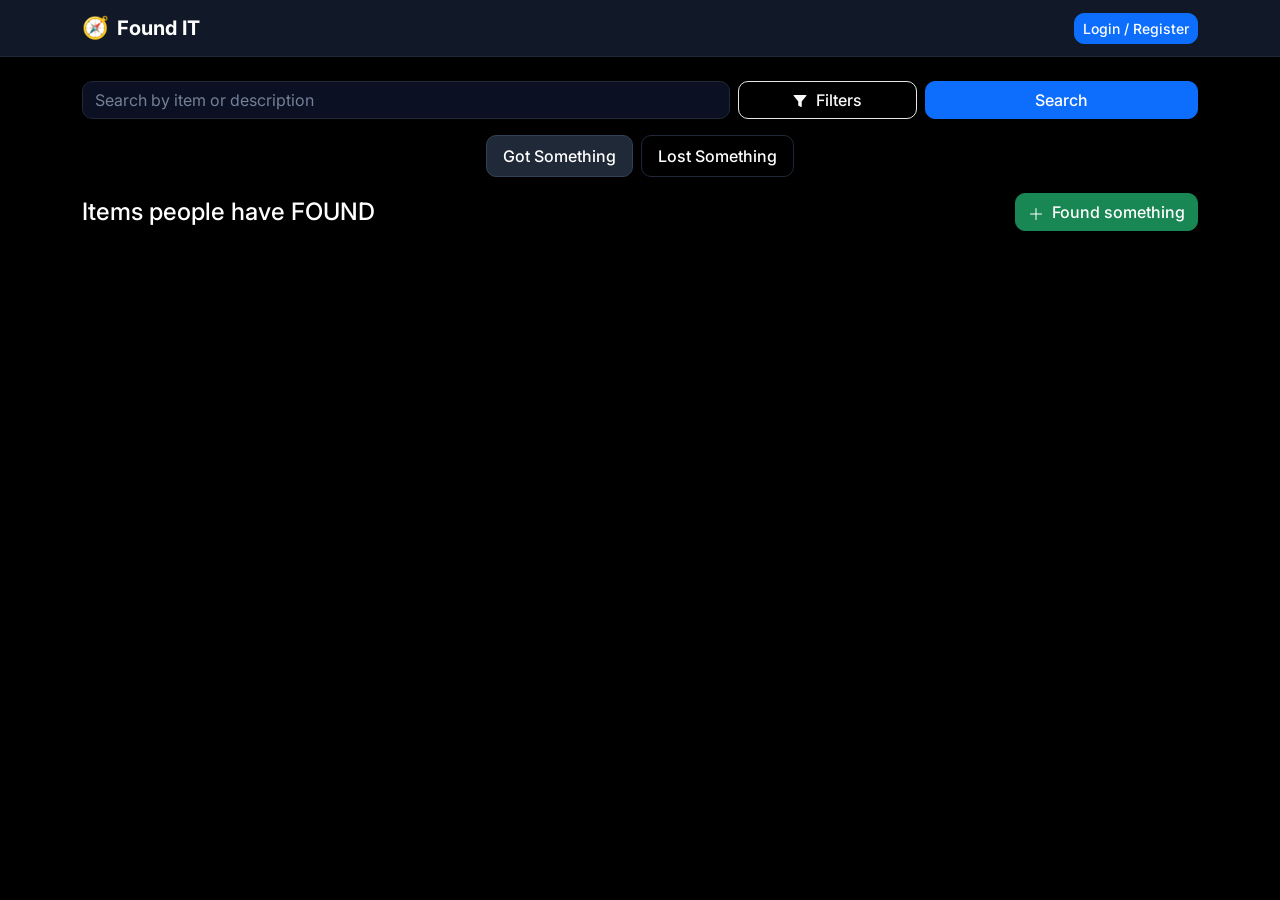
==== frontend/index.html @ 2dc89339 "Refactored FOUND IT into deployable frontend/backend architecture" ====
<!doctype html>
<html lang="en">
<head>
  <meta charset="utf-8">
  <meta name="viewport" content="width=device-width, initial-scale=1">
  <meta name="description" content="Found IT — Campus Lost &amp; Found. Post items you've found or lost on campus to help reunite belongings with their owners.">
  <title>Found IT — Lost &amp; Found</title>

  <!-- Google Fonts -->
  <link rel="preconnect" href="https://fonts.googleapis.com">
  <link rel="preconnect" href="https://fonts.gstatic.com" crossorigin>
  <link href="https://fonts.googleapis.com/css2?family=Inter:wght@400;500;600;700&display=swap" rel="stylesheet">

  <!-- Bootstrap -->
  <link href="https://cdn.jsdelivr.net/npm/bootstrap@5.3.2/dist/css/bootstrap.min.css" rel="stylesheet">

  <!-- Custom CSS -->
  <link rel="stylesheet" href="css/style.css">
</head>
<body>

<!-- ── Navbar ─────────────────────────────────────────────────────── -->
<nav class="navbar navbar-expand-lg navbar-dark mb-4">
  <div class="container">
    <a class="navbar-brand fw-bold d-flex align-items-center gap-2" href="/">
      <span class="brand-icon">🧭</span> Found IT
    </a>
    <div class="ms-auto d-flex align-items-center gap-2" id="navAuth">
      <!-- JS fills: user info + logout, or login button -->
      <button class="btn btn-primary btn-sm" id="openLogin">Login / Register</button>
    </div>
  </div>
</nav>

<!-- ── Toast container (replaces flash messages) ─────────────────── -->
<div class="container" id="toastContainer"></div>

<div class="container pb-4">

  <!-- ── Search bar ── -->
  <div class="row g-2 mb-3" id="searchForm">
    <div class="col-md-7">
      <input class="form-control" id="searchInput" placeholder="Search by item or description">
    </div>
    <input type="hidden" id="hiddenCat">
    <input type="hidden" id="hiddenPlace">
    <div class="col-md-2 d-grid">
      <button type="button" class="btn btn-outline-light" id="filtersBtn">
        <svg xmlns="http://www.w3.org/2000/svg" width="16" height="16" fill="currentColor" class="bi bi-funnel me-1" viewBox="0 0 16 16">
          <path d="M1.5 1.5A.5.5 0 0 1 2 1h12a.5.5 0 0 1 .389.812l-4.64 5.76v4.928a.5.5 0 0 1-.724.447l-2.5-1.25A.5.5 0 0 1 6.25 11.5V7.572L1.611 1.812A.5.5 0 0 1 1.5 1.5z"/>
        </svg>
        Filters
      </button>
    </div>
    <div class="col-md-3 d-grid">
      <button class="btn btn-primary" id="searchBtn">Search</button>
    </div>
  </div>

  <!-- ── Filters modal ── -->
  <div class="modal fade" id="filtersModal" tabindex="-1">
    <div class="modal-dialog">
      <div class="modal-content">
        <div class="modal-header">
          <h5 class="modal-title">Filters</h5>
          <button type="button" class="btn-close" data-bs-dismiss="modal"></button>
        </div>
        <div class="modal-body">
          <div class="mb-3">
            <label class="form-label">Category</label>
            <select class="form-select" id="filterCategory">
              <option value="">All categories</option>
              <!-- JS populates from /api/meta -->
            </select>
          </div>
          <hr class="text-secondary">
          <div class="mb-2">
            <label class="form-label">Place</label>
            <select class="form-select" id="filterPlace">
              <option value="">Any place</option>
              <!-- JS populates from /api/meta -->
            </select>
          </div>
        </div>
        <div class="modal-footer">
          <button type="button" class="btn btn-outline-secondary" id="filtersClear">Clear</button>
          <button type="button" class="btn btn-primary" id="filtersApply">Apply</button>
        </div>
      </div>
    </div>
  </div>

  <!-- ── Tab pills ── -->
  <ul class="nav nav-pills mb-3 justify-content-center" id="pills-tab" role="tablist">
    <li class="nav-item" role="presentation">
      <button class="nav-link active" id="got-tab" data-bs-toggle="pill" data-bs-target="#got" type="button" role="tab">
        Got Something
        <span class="badge bg-light text-dark ms-1 d-none" id="foundBadge"></span>
      </button>
    </li>
    <li class="nav-item" role="presentation">
      <button class="nav-link" id="lost-tab" data-bs-toggle="pill" data-bs-target="#lost" type="button" role="tab">
        Lost Something
        <span class="badge bg-light text-dark ms-1 d-none" id="lostBadge"></span>
      </button>
    </li>
  </ul>

  <!-- ── Tab content ── -->
  <div class="tab-content" id="pills-tabContent">

    <!-- Found tab -->
    <div class="tab-pane fade show active" id="got" role="tabpanel">
      <div class="d-flex justify-content-between align-items-center mb-3">
        <h4 class="mb-0">Items people have FOUND</h4>
        <button class="btn btn-success" onclick="openPostModal('found')">
          <svg xmlns="http://www.w3.org/2000/svg" width="16" height="16" fill="currentColor" class="bi bi-plus-lg me-1" viewBox="0 0 16 16">
            <path d="M8 2a.5.5 0 0 1 .5.5v5h5a.5.5 0 0 1 0 1h-5v5a.5.5 0 0 1-1 0v-5h-5a.5.5 0 0 1 0-1h5v-5A.5.5 0 0 1 8 2"/>
          </svg>
          Found something
        </button>
      </div>
      <div id="foundCards"><!-- JS renders cards here --></div>
    </div>

    <!-- Lost tab -->
    <div class="tab-pane fade" id="lost" role="tabpanel">
      <div class="d-flex justify-content-between align-items-center mb-3">
        <h4 class="mb-0">Items people have LOST</h4>
        <button class="btn btn-danger" onclick="openPostModal('lost')">
          <svg xmlns="http://www.w3.org/2000/svg" width="16" height="16" fill="currentColor" class="bi bi-plus-lg me-1" viewBox="0 0 16 16">
            <path d="M8 2a.5.5 0 0 1 .5.5v5h5a.5.5 0 0 1 0 1h-5v5a.5.5 0 0 1-1 0v-5h-5a.5.5 0 0 1 0-1h5v-5A.5.5 0 0 1 8 2"/>
          </svg>
          I Lost It
        </button>
      </div>
      <div id="lostCards"><!-- JS renders cards here --></div>
    </div>
  </div>

</div>

<!-- ── Post creation modal ── -->
<div class="modal fade" id="postModal" tabindex="-1">
  <div class="modal-dialog modal-lg">
    <div class="modal-content">
      <div class="modal-header">
        <h5 class="modal-title" id="postModalTitle"></h5>
        <button type="button" class="btn-close" data-bs-dismiss="modal"></button>
      </div>
      <form id="postForm">
        <div class="modal-body">
          <input type="hidden" name="kind" id="postKind">

          <div class="row g-2">
            <div class="col-md-6">
              <label class="form-label">Item name</label>
              <input class="form-control" name="item_name" id="postItemName" required>
            </div>
            <div class="col-md-6">
              <label class="form-label">Hostel Block</label>
              <input class="form-control" name="hostel" id="postHostel" required>
            </div>
          </div>

          <div class="row g-2 mt-1">
            <div class="col-md-6">
              <label class="form-label">Category</label>
              <select class="form-select" name="category" id="postCategory" required>
                <!-- JS populates from /api/meta -->
              </select>
            </div>
            <div class="col-md-6">
              <label class="form-label">Place</label>
              <select class="form-select" name="place" id="postPlace" required>
                <!-- JS populates from /api/meta -->
              </select>
            </div>
          </div>

          <div class="mt-2">
            <label class="form-label">Description</label>
            <textarea class="form-control" name="description" id="postDescription" rows="2"></textarea>
          </div>

          <div class="row g-2 mt-1">
            <div class="col-md-4">
              <label class="form-label">Your Name</label>
              <input class="form-control" name="name" id="postName" required>
            </div>
            <div class="col-md-4">
              <label class="form-label">Enrollment No.</label>
              <input class="form-control" name="enrollment" id="postEnrollment" required>
            </div>
            <div class="col-md-4">
              <label class="form-label">Phone</label>
              <input class="form-control" name="phone" id="postPhone" required>
            </div>
          </div>

          <div class="mt-3">
            <label class="form-label">Upload up to 3 images</label>
            <input type="file" class="form-control" name="images" id="imageInput" multiple accept="image/*">
            <div id="imagePreview" class="row g-2 mt-2"></div>
          </div>

        </div>
        <div class="modal-footer">
          <button type="submit" class="btn btn-primary" id="postSubmitBtn">
            <span class="btn-text">Post</span>
            <span class="spinner-border spinner-border-sm d-none" role="status" id="postSpinner"></span>
          </button>
        </div>
      </form>
    </div>
  </div>
</div>

<!-- ── Lightbox modal ── -->
<div class="modal fade" id="lightboxModal" tabindex="-1">
  <div class="modal-dialog modal-dialog-centered modal-lg">
    <div class="modal-content bg-transparent border-0 shadow-none">
      <div class="modal-body p-0 text-center">
        <img id="lightboxImg" class="img-fluid rounded-3" src="" alt="Full-size image"
             style="max-height:85vh; cursor:zoom-out;"
             onclick="bootstrap.Modal.getInstance(document.getElementById('lightboxModal')).hide()">
      </div>
    </div>
  </div>
</div>

<!-- ── Auth modal ── -->
<div class="modal fade" id="authModal" tabindex="-1">
  <div class="modal-dialog">
    <div class="modal-content">
      <div class="modal-header">
        <h5 class="modal-title">Welcome to Found IT</h5>
        <button type="button" class="btn-close" data-bs-dismiss="modal"></button>
      </div>
      <div class="modal-body">
        <ul class="nav nav-tabs" id="authTabs" role="tablist">
          <li class="nav-item" role="presentation">
            <button class="nav-link active" data-bs-toggle="tab" data-bs-target="#loginTab" type="button">Login</button>
          </li>
          <li class="nav-item" role="presentation">
            <button class="nav-link" data-bs-toggle="tab" data-bs-target="#registerTab" type="button">Register</button>
          </li>
        </ul>

        <div class="tab-content pt-3">
          <div class="tab-pane fade show active" id="loginTab">
            <form id="loginForm">
              <div class="mb-2">
                <label class="form-label">Email</label>
                <input class="form-control" name="email" type="email" required>
              </div>
              <div class="mb-2">
                <label class="form-label">Password</label>
                <input type="password" class="form-control" name="password" required>
              </div>
              <button class="btn btn-primary w-100">Login</button>
            </form>
          </div>

          <div class="tab-pane fade" id="registerTab">
            <form id="registerForm">
              <div class="row g-2">
                <div class="col-12 col-sm-6">
                  <label class="form-label">Full Name</label>
                  <input class="form-control" name="name" required>
                </div>
                <div class="col-12 col-sm-6">
                  <label class="form-label">Email</label>
                  <input class="form-control" name="email" type="email" required>
                </div>
              </div>
              <div class="row g-2 mt-1">
                <div class="col-12 col-sm-6">
                  <label class="form-label">Enrollment No.</label>
                  <input class="form-control" name="enrollment" required>
                </div>
                <div class="col-12 col-sm-6">
                  <label class="form-label">Phone</label>
                  <input class="form-control" name="phone" type="tel" required>
                </div>
              </div>
              <div class="row g-2 mt-1">
                <div class="col-12 col-sm-6">
                  <label class="form-label">Hostel Block</label>
                  <input class="form-control" name="hostel" required>
                </div>
                <div class="col-12 col-sm-6">
                  <label class="form-label">Password</label>
                  <input type="password" class="form-control" name="password" required>
                </div>
              </div>
              <button class="btn btn-success w-100 mt-3">Create Account</button>
            </form>
          </div>
        </div>

        <div class="text-danger small pt-2 d-none" id="authError"></div>
      </div>
    </div>
  </div>
</div>

<!-- Bootstrap JS -->
<script src="https://cdn.jsdelivr.net/npm/bootstrap@5.3.2/dist/js/bootstrap.bundle.min.js"></script>

<!-- Application JS -->
<script src="js/app.js"></script>

</body>
</html>
---- frontend/css/style.css ----
/* ── Design tokens ─────────────────────────────────────────────── */

:root {
  --bg:      #000000;
  --panel:   #111827;
  --border:  #1f2937;
  --text:    #ffffff;
  --muted:   #94a3b8;
  --found:   #059669;
  --lost:    #dc2626;
  --accent:  #6366f1;
  --glow:    rgba(99, 102, 241, .15);
}

/* ── Base ─────────────────────────────────────────────────────── */

* { box-sizing: border-box; }

html, body {
  height: 100%;
  background: var(--bg);
  color: var(--text);
  font-family: 'Inter', system-ui, -apple-system, sans-serif;
}

/* ── Navbar ───────────────────────────────────────────────────── */

.navbar {
  background: var(--panel);
  border-bottom: 1px solid var(--border);
  backdrop-filter: blur(8px);
}

.brand-icon {
  font-size: 1.35rem;
  line-height: 1;
}

/* ── Cards ────────────────────────────────────────────────────── */

.card {
  background: var(--panel);
  border: 1px solid var(--border);
  border-radius: 14px;
  transition: transform .2s ease, box-shadow .2s ease, border-color .2s ease;
}

.card:hover {
  transform: translateY(-2px);
  box-shadow: 0 8px 24px rgba(0, 0, 0, .35);
  border-color: #334155;
}

.card-title {
  font-weight: 600;
  letter-spacing: -.01em;
}

/* Owner's own card — subtle accent border */
.card.card-own {
  border-left: 3px solid var(--accent);
}

/* Pending-delete card — muted warning tint */
.card.card-pending {
  border-color: #92400e;
  background: linear-gradient(135deg, var(--panel), rgba(146, 64, 14, .08));
}

/* ── Badges ───────────────────────────────────────────────────── */

.badge-found {
  background: var(--found);
  font-weight: 500;
}

.badge-lost {
  background: var(--lost);
  font-weight: 500;
}

.badge {
  font-size: .72rem;
  letter-spacing: .03em;
  padding: .35em .65em;
}

/* ── Image grid ───────────────────────────────────────────────── */

.image-grid img {
  width: 100%;
  height: 160px;
  object-fit: cover;
  border-radius: 10px;
  cursor: pointer;
  transition: transform .2s ease, filter .2s ease;
}

.image-grid img:hover {
  transform: scale(1.03);
  filter: brightness(1.1);
}

/* ── Text helpers ─────────────────────────────────────────────── */

.muted { color: var(--muted); }

/* ── Buttons ──────────────────────────────────────────────────── */

.btn {
  border-radius: 10px;
  font-weight: 500;
  transition: all .2s ease;
}

.btn-outline-light { border-color: #e5e7eb; }

.btn:active {
  transform: scale(.97);
}

/* ── Modals ───────────────────────────────────────────────────── */

.modal-content {
  background: var(--panel);
  color: var(--text);
  border: 1px solid var(--border);
  border-radius: 16px;
}

/* ── Forms ────────────────────────────────────────────────────── */

.form-control, .form-select {
  background: #0b1022;
  color: var(--text);
  border: 1px solid var(--border);
  border-radius: 10px;
  transition: border-color .2s ease, box-shadow .2s ease;
}

.form-control:focus, .form-select:focus {
  background: #0b1022;
  color: var(--text);
  border-color: var(--accent);
  box-shadow: 0 0 0 3px var(--glow);
}

.form-control::placeholder { color: #72809a; }

.form-label {
  font-weight: 500;
  font-size: .875rem;
  margin-bottom: .3rem;
}

/* ── Nav pills ────────────────────────────────────────────────── */

.nav-pills { gap: .5rem; }

.nav-pills .nav-link {
  color: var(--text);
  background: transparent;
  border: 1px solid var(--border);
  border-radius: 10px;
  font-weight: 500;
  transition: all .2s ease;
}

.nav-pills .nav-link:hover {
  background: rgba(255, 255, 255, .05);
}

.nav-pills .nav-link.active {
  background: #1f2937;
  border-color: #334155;
}

/* ── Empty states ─────────────────────────────────────────────── */

.empty-state {
  text-align: center;
  padding: 3.5rem 1rem;
  color: var(--muted);
}

.empty-state .empty-icon {
  font-size: 3rem;
  margin-bottom: .75rem;
  filter: grayscale(.3);
}

.empty-state h5 {
  color: #cbd5e1;
  font-weight: 600;
  margin-bottom: .5rem;
}

.empty-state p {
  max-width: 360px;
  margin: 0 auto .75rem;
  font-size: .9rem;
  line-height: 1.5;
}

/* ── Image preview (upload) ───────────────────────────────────── */

.preview-thumb {
  position: relative;
  display: inline-block;
}

.preview-thumb img {
  height: 80px;
  width: 100%;
  object-fit: cover;
  border-radius: 8px;
  border: 1px solid var(--border);
}

.preview-thumb .remove-preview {
  position: absolute;
  top: 4px;
  right: 4px;
  width: 20px;
  height: 20px;
  border-radius: 50%;
  background: rgba(0,0,0,.7);
  color: #fff;
  border: none;
  font-size: 12px;
  line-height: 1;
  cursor: pointer;
  display: flex;
  align-items: center;
  justify-content: center;
  transition: background .15s;
}

.preview-thumb .remove-preview:hover {
  background: var(--lost);
}

/* ── Alerts ───────────────────────────────────────────────────── */

.alert {
  border-radius: 10px;
  font-size: .9rem;
  animation: slideDown .3s ease;
}

@keyframes slideDown {
  from { opacity: 0; transform: translateY(-8px); }
  to   { opacity: 1; transform: translateY(0); }
}

/* ── Lightbox ─────────────────────────────────────────────────── */

#lightboxModal .modal-content {
  background: transparent;
  border: none;
}

/* ── Scrollbar ────────────────────────────────────────────────── */

::-webkit-scrollbar { width: 8px; }
::-webkit-scrollbar-track { background: var(--bg); }
::-webkit-scrollbar-thumb { background: #334155; border-radius: 4px; }
::-webkit-scrollbar-thumb:hover { background: #475569; }

/* ── Link accent ──────────────────────────────────────────────── */

a.link-light { text-decoration: none; }
a.link-light:hover { color: var(--accent) !important; text-decoration: underline; }

/* ── Misc ─────────────────────────────────────────────────────── */

.pointer { cursor: pointer; }

/* ── Responsive ───────────────────────────────────────────────── */

@media (max-width: 575.98px) {
  .image-grid img { height: 100px; }

  .card-body { padding: .85rem; }

  .modal-dialog { margin: .5rem; }

  .nav-pills .nav-link { font-size: .85rem; padding: .4rem .8rem; }
}
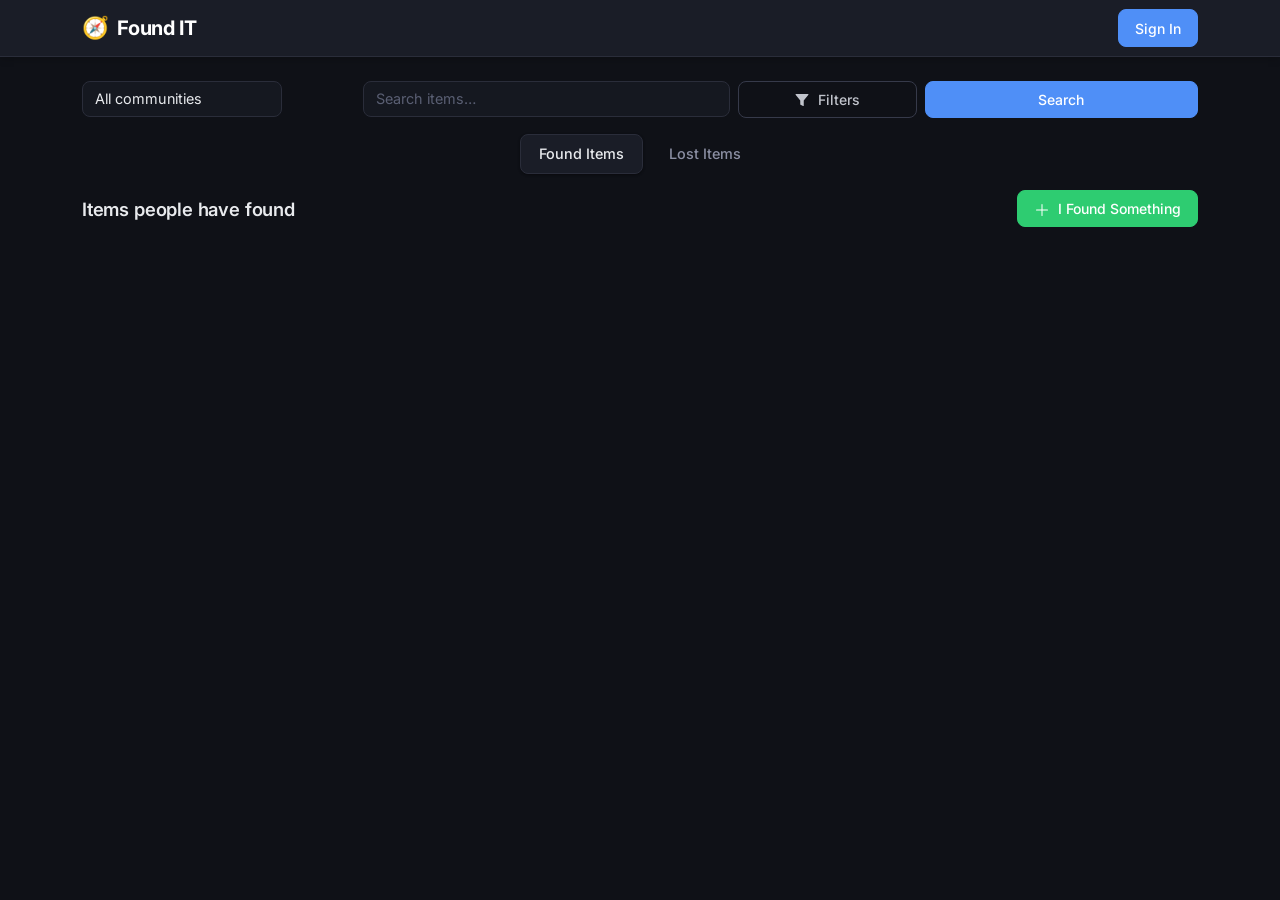
==== commit 4a32931b: "Transformed FOUND IT into a scalable community-based platform" ====
--- a/frontend/index.html
+++ b/frontend/index.html
@@ -3,8 +3,8 @@
 <head>
   <meta charset="utf-8">
   <meta name="viewport" content="width=device-width, initial-scale=1">
-  <meta name="description" content="Found IT — Campus Lost &amp; Found. Post items you've found or lost on campus to help reunite belongings with their owners.">
-  <title>Found IT — Lost &amp; Found</title>
+  <meta name="description" content="Found IT — Community Lost &amp; Found. Post items you've found or lost in your community to help reunite belongings with their owners.">
+  <title>Found IT — Community Lost &amp; Found</title>
 
   <!-- Google Fonts -->
   <link rel="preconnect" href="https://fonts.googleapis.com">
@@ -26,21 +26,27 @@
       <span class="brand-icon">🧭</span> Found IT
     </a>
     <div class="ms-auto d-flex align-items-center gap-2" id="navAuth">
-      <!-- JS fills: user info + logout, or login button -->
-      <button class="btn btn-primary btn-sm" id="openLogin">Login / Register</button>
+      <!-- JS fills: user info + logout, or sign-in button -->
+      <button class="btn btn-primary btn-sm" id="openLogin">Sign In</button>
     </div>
   </div>
 </nav>
 
-<!-- ── Toast container (replaces flash messages) ─────────────────── -->
+<!-- ── Toast container ───────────────────────────────────────────── -->
 <div class="container" id="toastContainer"></div>
 
 <div class="container pb-4">
 
-  <!-- ── Search bar ── -->
+  <!-- ── Search bar + community filter ── -->
   <div class="row g-2 mb-3" id="searchForm">
-    <div class="col-md-7">
-      <input class="form-control" id="searchInput" placeholder="Search by item or description">
+    <div class="col-md-3">
+      <select class="form-select community-select" id="communitySelect">
+        <option value="">All communities</option>
+        <!-- JS populates from /api/meta -->
+      </select>
+    </div>
+    <div class="col-md-4">
+      <input class="form-control" id="searchInput" placeholder="Search items…">
     </div>
     <input type="hidden" id="hiddenCat">
     <input type="hidden" id="hiddenPlace">
@@ -70,15 +76,13 @@
             <label class="form-label">Category</label>
             <select class="form-select" id="filterCategory">
               <option value="">All categories</option>
-              <!-- JS populates from /api/meta -->
             </select>
           </div>
-          <hr class="text-secondary">
+          <hr>
           <div class="mb-2">
-            <label class="form-label">Place</label>
+            <label class="form-label">Location</label>
             <select class="form-select" id="filterPlace">
-              <option value="">Any place</option>
-              <!-- JS populates from /api/meta -->
+              <option value="">Any location</option>
             </select>
           </div>
         </div>
@@ -94,13 +98,13 @@
   <ul class="nav nav-pills mb-3 justify-content-center" id="pills-tab" role="tablist">
     <li class="nav-item" role="presentation">
       <button class="nav-link active" id="got-tab" data-bs-toggle="pill" data-bs-target="#got" type="button" role="tab">
-        Got Something
+        Found Items
         <span class="badge bg-light text-dark ms-1 d-none" id="foundBadge"></span>
       </button>
     </li>
     <li class="nav-item" role="presentation">
       <button class="nav-link" id="lost-tab" data-bs-toggle="pill" data-bs-target="#lost" type="button" role="tab">
-        Lost Something
+        Lost Items
         <span class="badge bg-light text-dark ms-1 d-none" id="lostBadge"></span>
       </button>
     </li>
@@ -112,29 +116,29 @@
     <!-- Found tab -->
     <div class="tab-pane fade show active" id="got" role="tabpanel">
       <div class="d-flex justify-content-between align-items-center mb-3">
-        <h4 class="mb-0">Items people have FOUND</h4>
+        <h4 class="section-title mb-0">Items people have found</h4>
         <button class="btn btn-success" onclick="openPostModal('found')">
           <svg xmlns="http://www.w3.org/2000/svg" width="16" height="16" fill="currentColor" class="bi bi-plus-lg me-1" viewBox="0 0 16 16">
             <path d="M8 2a.5.5 0 0 1 .5.5v5h5a.5.5 0 0 1 0 1h-5v5a.5.5 0 0 1-1 0v-5h-5a.5.5 0 0 1 0-1h5v-5A.5.5 0 0 1 8 2"/>
           </svg>
-          Found something
+          I Found Something
         </button>
       </div>
-      <div id="foundCards"><!-- JS renders cards here --></div>
+      <div id="foundCards"></div>
     </div>
 
     <!-- Lost tab -->
     <div class="tab-pane fade" id="lost" role="tabpanel">
       <div class="d-flex justify-content-between align-items-center mb-3">
-        <h4 class="mb-0">Items people have LOST</h4>
+        <h4 class="section-title mb-0">Items people have lost</h4>
         <button class="btn btn-danger" onclick="openPostModal('lost')">
           <svg xmlns="http://www.w3.org/2000/svg" width="16" height="16" fill="currentColor" class="bi bi-plus-lg me-1" viewBox="0 0 16 16">
             <path d="M8 2a.5.5 0 0 1 .5.5v5h5a.5.5 0 0 1 0 1h-5v5a.5.5 0 0 1-1 0v-5h-5a.5.5 0 0 1 0-1h5v-5A.5.5 0 0 1 8 2"/>
           </svg>
-          I Lost It
+          I Lost Something
         </button>
       </div>
-      <div id="lostCards"><!-- JS renders cards here --></div>
+      <div id="lostCards"></div>
     </div>
   </div>
 
@@ -155,11 +159,13 @@
           <div class="row g-2">
             <div class="col-md-6">
               <label class="form-label">Item name</label>
-              <input class="form-control" name="item_name" id="postItemName" required>
-            </div>
-            <div class="col-md-6">
-              <label class="form-label">Hostel Block</label>
-              <input class="form-control" name="hostel" id="postHostel" required>
+              <input class="form-control" name="item_name" id="postItemName" placeholder="e.g. Black wallet, iPhone 15" required>
+            </div>
+            <div class="col-md-6">
+              <label class="form-label">Community</label>
+              <select class="form-select" name="community" id="postCommunity" required>
+                <!-- JS populates from /api/meta -->
+              </select>
             </div>
           </div>
 
@@ -167,39 +173,33 @@
             <div class="col-md-6">
               <label class="form-label">Category</label>
               <select class="form-select" name="category" id="postCategory" required>
-                <!-- JS populates from /api/meta -->
               </select>
             </div>
             <div class="col-md-6">
-              <label class="form-label">Place</label>
+              <label class="form-label">Location</label>
               <select class="form-select" name="place" id="postPlace" required>
-                <!-- JS populates from /api/meta -->
               </select>
             </div>
           </div>
 
           <div class="mt-2">
             <label class="form-label">Description</label>
-            <textarea class="form-control" name="description" id="postDescription" rows="2"></textarea>
+            <textarea class="form-control" name="description" id="postDescription" rows="2" placeholder="Color, brand, distinguishing marks…"></textarea>
           </div>
 
           <div class="row g-2 mt-1">
-            <div class="col-md-4">
+            <div class="col-md-6">
               <label class="form-label">Your Name</label>
               <input class="form-control" name="name" id="postName" required>
             </div>
-            <div class="col-md-4">
-              <label class="form-label">Enrollment No.</label>
-              <input class="form-control" name="enrollment" id="postEnrollment" required>
-            </div>
-            <div class="col-md-4">
-              <label class="form-label">Phone</label>
-              <input class="form-control" name="phone" id="postPhone" required>
+            <div class="col-md-6">
+              <label class="form-label">Phone (optional)</label>
+              <input class="form-control" name="phone" id="postPhone" type="tel">
             </div>
           </div>
 
           <div class="mt-3">
-            <label class="form-label">Upload up to 3 images</label>
+            <label class="form-label">Images (up to 3)</label>
             <input type="file" class="form-control" name="images" id="imageInput" multiple accept="image/*">
             <div id="imagePreview" class="row g-2 mt-2"></div>
           </div>
@@ -238,6 +238,22 @@
         <button type="button" class="btn-close" data-bs-dismiss="modal"></button>
       </div>
       <div class="modal-body">
+
+        <!-- Microsoft OAuth (future) -->
+        <button type="button" class="btn-microsoft" disabled title="Coming soon">
+          <svg viewBox="0 0 21 21" xmlns="http://www.w3.org/2000/svg">
+            <rect x="1" y="1" width="9" height="9" fill="#f25022"/>
+            <rect x="11" y="1" width="9" height="9" fill="#7fba00"/>
+            <rect x="1" y="11" width="9" height="9" fill="#00a4ef"/>
+            <rect x="11" y="11" width="9" height="9" fill="#ffb900"/>
+          </svg>
+          Continue with Microsoft
+        </button>
+        <p class="text-center mt-2 mb-0" style="font-size:.75rem; color:var(--muted);">Institutional SSO — coming soon</p>
+
+        <div class="auth-divider">dev login</div>
+
+        <!-- Dev login tabs -->
         <ul class="nav nav-tabs" id="authTabs" role="tablist">
           <li class="nav-item" role="presentation">
             <button class="nav-link active" data-bs-toggle="tab" data-bs-target="#loginTab" type="button">Login</button>
@@ -276,25 +292,15 @@
               </div>
               <div class="row g-2 mt-1">
                 <div class="col-12 col-sm-6">
-                  <label class="form-label">Enrollment No.</label>
-                  <input class="form-control" name="enrollment" required>
-                </div>
-                <div class="col-12 col-sm-6">
-                  <label class="form-label">Phone</label>
-                  <input class="form-control" name="phone" type="tel" required>
-                </div>
-              </div>
-              <div class="row g-2 mt-1">
-                <div class="col-12 col-sm-6">
-                  <label class="form-label">Hostel Block</label>
-                  <input class="form-control" name="hostel" required>
+                  <label class="form-label">Phone (optional)</label>
+                  <input class="form-control" name="phone" type="tel">
                 </div>
                 <div class="col-12 col-sm-6">
                   <label class="form-label">Password</label>
                   <input type="password" class="form-control" name="password" required>
                 </div>
               </div>
-              <button class="btn btn-success w-100 mt-3">Create Account</button>
+              <button class="btn btn-primary w-100 mt-3">Create Account</button>
             </form>
           </div>
         </div>
--- a/frontend/css/style.css
+++ b/frontend/css/style.css
@@ -1,26 +1,48 @@
+/* ================================================================
+   Found IT — Design System
+   Modern charcoal dark theme with subtle blue accents.
+   Inspired by Linear / GitHub dark mode / Apple Find My.
+   ================================================================ */
+
 /* ── Design tokens ─────────────────────────────────────────────── */
 
 :root {
-  --bg:      #000000;
-  --panel:   #111827;
-  --border:  #1f2937;
-  --text:    #ffffff;
-  --muted:   #94a3b8;
-  --found:   #059669;
-  --lost:    #dc2626;
-  --accent:  #6366f1;
-  --glow:    rgba(99, 102, 241, .15);
+  --bg:          #0f1117;
+  --bg-raised:   #151820;
+  --panel:       #1a1d27;
+  --panel-hover: #1f2230;
+  --border:      #2a2d3a;
+  --border-hover:#363a4a;
+  --text:        #e8eaed;
+  --text-secondary: #c1c4cc;
+  --muted:       #8b8fa3;
+  --found:       #2ecc71;
+  --found-dim:   rgba(46,204,113,.12);
+  --lost:        #e74c3c;
+  --lost-dim:    rgba(231,76,60,.10);
+  --accent:      #4f8ff7;
+  --accent-dim:  rgba(79,143,247,.10);
+  --accent-glow: rgba(79,143,247,.12);
+  --warning:     #f0a500;
+  --radius:      12px;
+  --radius-sm:   8px;
+  --shadow-sm:   0 1px 3px rgba(0,0,0,.24), 0 1px 2px rgba(0,0,0,.18);
+  --shadow-md:   0 4px 16px rgba(0,0,0,.30), 0 2px 6px rgba(0,0,0,.20);
+  --shadow-lg:   0 8px 32px rgba(0,0,0,.40);
+  --transition:  .18s ease;
 }
 
 /* ── Base ─────────────────────────────────────────────────────── */
 
-* { box-sizing: border-box; }
+*, *::before, *::after { box-sizing: border-box; }
 
 html, body {
   height: 100%;
   background: var(--bg);
   color: var(--text);
   font-family: 'Inter', system-ui, -apple-system, sans-serif;
+  -webkit-font-smoothing: antialiased;
+  -moz-osx-font-smoothing: grayscale;
 }
 
 /* ── Navbar ───────────────────────────────────────────────────── */
@@ -28,7 +50,7 @@
 .navbar {
   background: var(--panel);
   border-bottom: 1px solid var(--border);
-  backdrop-filter: blur(8px);
+  box-shadow: 0 1px 8px rgba(0,0,0,.25);
 }
 
 .brand-icon {
@@ -36,53 +58,70 @@
   line-height: 1;
 }
 
+.navbar-brand { letter-spacing: -.02em; }
+
 /* ── Cards ────────────────────────────────────────────────────── */
 
 .card {
   background: var(--panel);
   border: 1px solid var(--border);
-  border-radius: 14px;
-  transition: transform .2s ease, box-shadow .2s ease, border-color .2s ease;
+  border-radius: var(--radius);
+  box-shadow: var(--shadow-sm);
+  transition: transform var(--transition), box-shadow var(--transition), border-color var(--transition);
 }
 
 .card:hover {
-  transform: translateY(-2px);
-  box-shadow: 0 8px 24px rgba(0, 0, 0, .35);
-  border-color: #334155;
+  transform: translateY(-3px);
+  box-shadow: var(--shadow-md);
+  border-color: var(--border-hover);
 }
 
 .card-title {
   font-weight: 600;
+  font-size: 1.05rem;
   letter-spacing: -.01em;
-}
-
-/* Owner's own card — subtle accent border */
-.card.card-own {
+  color: var(--text);
+}
+
+.card-own {
   border-left: 3px solid var(--accent);
 }
 
-/* Pending-delete card — muted warning tint */
-.card.card-pending {
-  border-color: #92400e;
-  background: linear-gradient(135deg, var(--panel), rgba(146, 64, 14, .08));
+.card-pending {
+  border-color: rgba(240,165,0,.35);
+  background: linear-gradient(135deg, var(--panel), rgba(240,165,0,.04));
 }
 
 /* ── Badges ───────────────────────────────────────────────────── */
 
+.badge {
+  font-size: .7rem;
+  font-weight: 600;
+  letter-spacing: .04em;
+  padding: .3em .6em;
+  border-radius: 6px;
+  text-transform: uppercase;
+}
+
 .badge-found {
-  background: var(--found);
+  background: var(--found-dim);
+  color: var(--found);
+  border: 1px solid rgba(46,204,113,.2);
+}
+
+.badge-lost {
+  background: var(--lost-dim);
+  color: var(--lost);
+  border: 1px solid rgba(231,76,60,.2);
+}
+
+.badge-community {
+  background: var(--accent-dim);
+  color: var(--accent);
+  border: 1px solid rgba(79,143,247,.15);
   font-weight: 500;
-}
-
-.badge-lost {
-  background: var(--lost);
-  font-weight: 500;
-}
-
-.badge {
-  font-size: .72rem;
-  letter-spacing: .03em;
-  padding: .35em .65em;
+  text-transform: none;
+  letter-spacing: 0;
 }
 
 /* ── Image grid ───────────────────────────────────────────────── */
@@ -91,9 +130,10 @@
   width: 100%;
   height: 160px;
   object-fit: cover;
-  border-radius: 10px;
+  border-radius: var(--radius-sm);
   cursor: pointer;
-  transition: transform .2s ease, filter .2s ease;
+  transition: transform var(--transition), filter var(--transition);
+  border: 1px solid var(--border);
 }
 
 .image-grid img:hover {
@@ -104,19 +144,97 @@
 /* ── Text helpers ─────────────────────────────────────────────── */
 
 .muted { color: var(--muted); }
+.text-secondary-custom { color: var(--text-secondary); }
 
 /* ── Buttons ──────────────────────────────────────────────────── */
 
 .btn {
-  border-radius: 10px;
+  border-radius: var(--radius-sm);
   font-weight: 500;
-  transition: all .2s ease;
-}
-
-.btn-outline-light { border-color: #e5e7eb; }
-
-.btn:active {
-  transform: scale(.97);
+  font-size: .875rem;
+  padding: .45rem 1rem;
+  transition: all var(--transition);
+}
+
+.btn:active { transform: scale(.97); }
+
+.btn-primary {
+  background: var(--accent);
+  border-color: var(--accent);
+}
+
+.btn-primary:hover {
+  background: #3d7ee0;
+  border-color: #3d7ee0;
+  box-shadow: 0 2px 12px rgba(79,143,247,.25);
+}
+
+.btn-outline-light {
+  border-color: var(--border-hover);
+  color: var(--text-secondary);
+}
+
+.btn-outline-light:hover {
+  background: var(--panel-hover);
+  border-color: var(--muted);
+  color: var(--text);
+}
+
+.btn-success {
+  background: var(--found);
+  border-color: var(--found);
+}
+
+.btn-danger {
+  background: var(--lost);
+  border-color: var(--lost);
+}
+
+/* ── Microsoft sign-in button ────────────────────────────────── */
+
+.btn-microsoft {
+  display: flex;
+  align-items: center;
+  justify-content: center;
+  gap: .6rem;
+  width: 100%;
+  padding: .65rem 1rem;
+  background: #ffffff;
+  color: #1a1a1a;
+  border: 1px solid #ddd;
+  border-radius: var(--radius-sm);
+  font-weight: 600;
+  font-size: .9rem;
+  transition: all var(--transition);
+  cursor: not-allowed;
+  opacity: .55;
+}
+
+.btn-microsoft:hover {
+  background: #f5f5f5;
+}
+
+.btn-microsoft svg {
+  width: 18px;
+  height: 18px;
+  flex-shrink: 0;
+}
+
+.auth-divider {
+  display: flex;
+  align-items: center;
+  gap: .75rem;
+  margin: 1.25rem 0;
+  color: var(--muted);
+  font-size: .8rem;
+}
+
+.auth-divider::before,
+.auth-divider::after {
+  content: '';
+  flex: 1;
+  height: 1px;
+  background: var(--border);
 }
 
 /* ── Modals ───────────────────────────────────────────────────── */
@@ -126,31 +244,49 @@
   color: var(--text);
   border: 1px solid var(--border);
   border-radius: 16px;
+  box-shadow: var(--shadow-lg);
+}
+
+.modal-header {
+  border-bottom-color: var(--border);
+}
+
+.modal-footer {
+  border-top-color: var(--border);
 }
 
 /* ── Forms ────────────────────────────────────────────────────── */
 
 .form-control, .form-select {
-  background: #0b1022;
+  background: var(--bg-raised);
   color: var(--text);
   border: 1px solid var(--border);
-  border-radius: 10px;
-  transition: border-color .2s ease, box-shadow .2s ease;
+  border-radius: var(--radius-sm);
+  transition: border-color var(--transition), box-shadow var(--transition);
+  font-size: .9rem;
 }
 
 .form-control:focus, .form-select:focus {
-  background: #0b1022;
+  background: var(--bg-raised);
   color: var(--text);
   border-color: var(--accent);
-  box-shadow: 0 0 0 3px var(--glow);
-}
-
-.form-control::placeholder { color: #72809a; }
+  box-shadow: 0 0 0 3px var(--accent-glow);
+}
+
+.form-control::placeholder { color: #5a5f73; }
+
+.form-select option {
+  background: var(--panel);
+  color: var(--text);
+}
 
 .form-label {
   font-weight: 500;
-  font-size: .875rem;
+  font-size: .8rem;
   margin-bottom: .3rem;
+  color: var(--text-secondary);
+  text-transform: uppercase;
+  letter-spacing: .04em;
 }
 
 /* ── Nav pills ────────────────────────────────────────────────── */
@@ -158,28 +294,57 @@
 .nav-pills { gap: .5rem; }
 
 .nav-pills .nav-link {
-  color: var(--text);
+  color: var(--muted);
   background: transparent;
-  border: 1px solid var(--border);
-  border-radius: 10px;
+  border: 1px solid transparent;
+  border-radius: var(--radius-sm);
   font-weight: 500;
-  transition: all .2s ease;
+  font-size: .9rem;
+  padding: .5rem 1.1rem;
+  transition: all var(--transition);
+  position: relative;
 }
 
 .nav-pills .nav-link:hover {
-  background: rgba(255, 255, 255, .05);
+  color: var(--text-secondary);
+  background: var(--bg-raised);
 }
 
 .nav-pills .nav-link.active {
-  background: #1f2937;
-  border-color: #334155;
+  color: var(--text);
+  background: var(--panel);
+  border-color: var(--border);
+  box-shadow: var(--shadow-sm);
+}
+
+/* ── Nav tabs (auth modal) ───────────────────────────────────── */
+
+.nav-tabs {
+  border-bottom-color: var(--border);
+}
+
+.nav-tabs .nav-link {
+  color: var(--muted);
+  border-color: transparent;
+  font-weight: 500;
+}
+
+.nav-tabs .nav-link:hover {
+  border-color: transparent;
+  color: var(--text-secondary);
+}
+
+.nav-tabs .nav-link.active {
+  color: var(--text);
+  background: transparent;
+  border-color: transparent transparent var(--accent);
 }
 
 /* ── Empty states ─────────────────────────────────────────────── */
 
 .empty-state {
   text-align: center;
-  padding: 3.5rem 1rem;
+  padding: 4rem 1rem;
   color: var(--muted);
 }
 
@@ -190,7 +355,7 @@
 }
 
 .empty-state h5 {
-  color: #cbd5e1;
+  color: var(--text-secondary);
   font-weight: 600;
   margin-bottom: .5rem;
 }
@@ -213,7 +378,7 @@
   height: 80px;
   width: 100%;
   object-fit: cover;
-  border-radius: 8px;
+  border-radius: var(--radius-sm);
   border: 1px solid var(--border);
 }
 
@@ -240,12 +405,31 @@
   background: var(--lost);
 }
 
-/* ── Alerts ───────────────────────────────────────────────────── */
+/* ── Alerts / Toasts ─────────────────────────────────────────── */
 
 .alert {
-  border-radius: 10px;
-  font-size: .9rem;
+  border-radius: var(--radius-sm);
+  font-size: .875rem;
   animation: slideDown .3s ease;
+  border: none;
+}
+
+.alert-success {
+  background: var(--found-dim);
+  color: var(--found);
+  border-left: 3px solid var(--found);
+}
+
+.alert-warning {
+  background: rgba(240,165,0,.1);
+  color: var(--warning);
+  border-left: 3px solid var(--warning);
+}
+
+.alert-danger {
+  background: var(--lost-dim);
+  color: var(--lost);
+  border-left: 3px solid var(--lost);
 }
 
 @keyframes slideDown {
@@ -258,32 +442,50 @@
 #lightboxModal .modal-content {
   background: transparent;
   border: none;
+  box-shadow: none;
+}
+
+/* ── Community selector (search bar) ─────────────────────────── */
+
+.community-select {
+  max-width: 200px;
+}
+
+/* ── Section headers ─────────────────────────────────────────── */
+
+.section-title {
+  font-size: 1.15rem;
+  font-weight: 600;
+  letter-spacing: -.01em;
+  color: var(--text);
 }
 
 /* ── Scrollbar ────────────────────────────────────────────────── */
 
-::-webkit-scrollbar { width: 8px; }
+::-webkit-scrollbar { width: 6px; }
 ::-webkit-scrollbar-track { background: var(--bg); }
-::-webkit-scrollbar-thumb { background: #334155; border-radius: 4px; }
-::-webkit-scrollbar-thumb:hover { background: #475569; }
-
-/* ── Link accent ──────────────────────────────────────────────── */
-
-a.link-light { text-decoration: none; }
+::-webkit-scrollbar-thumb { background: #363a4a; border-radius: 3px; }
+::-webkit-scrollbar-thumb:hover { background: #4a4f5f; }
+
+/* ── Links ────────────────────────────────────────────────────── */
+
+a.link-light { text-decoration: none; color: var(--text-secondary); }
 a.link-light:hover { color: var(--accent) !important; text-decoration: underline; }
 
 /* ── Misc ─────────────────────────────────────────────────────── */
 
 .pointer { cursor: pointer; }
+
+hr { border-color: var(--border); opacity: .5; }
+
+.btn-close { filter: invert(1) grayscale(100%) brightness(200%); }
 
 /* ── Responsive ───────────────────────────────────────────────── */
 
 @media (max-width: 575.98px) {
   .image-grid img { height: 100px; }
-
   .card-body { padding: .85rem; }
-
   .modal-dialog { margin: .5rem; }
-
   .nav-pills .nav-link { font-size: .85rem; padding: .4rem .8rem; }
-}
+  .community-select { max-width: 100%; }
+}
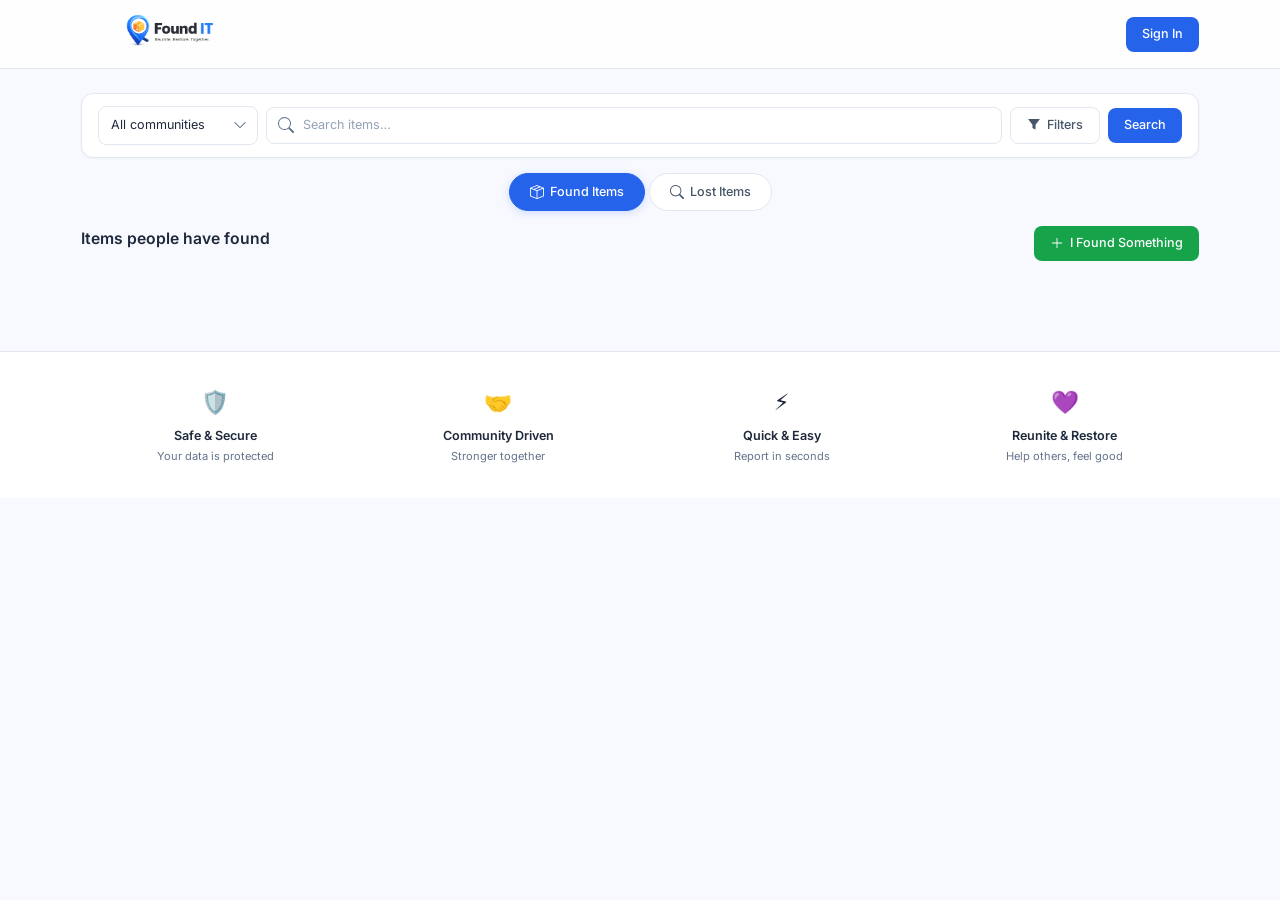
==== commit f368bfa9: "Preparing for Deployment" ====
--- a/frontend/index.html
+++ b/frontend/index.html
@@ -6,7 +6,7 @@
   <meta name="description" content="Found IT — Community Lost &amp; Found. Post items you've found or lost in your community to help reunite belongings with their owners.">
   <title>Found IT — Community Lost &amp; Found</title>
 
-  <!-- Google Fonts -->
+  <!-- Google Fonts: Inter -->
   <link rel="preconnect" href="https://fonts.googleapis.com">
   <link rel="preconnect" href="https://fonts.gstatic.com" crossorigin>
   <link href="https://fonts.googleapis.com/css2?family=Inter:wght@400;500;600;700&display=swap" rel="stylesheet">
@@ -20,47 +20,44 @@
 <body>
 
 <!-- ── Navbar ─────────────────────────────────────────────────────── -->
-<nav class="navbar navbar-expand-lg navbar-dark mb-4">
-  <div class="container">
-    <a class="navbar-brand fw-bold d-flex align-items-center gap-2" href="/">
-      <span class="brand-icon">🧭</span> Found IT
+<nav class="navbar">
+  <div class="container d-flex justify-content-between align-items-center">
+    <a class="navbar-brand" href="/">
+      <img src="images/logo.png" alt="Found IT" class="brand-logo">
     </a>
-    <div class="ms-auto d-flex align-items-center gap-2" id="navAuth">
-      <!-- JS fills: user info + logout, or sign-in button -->
+    <div class="d-flex align-items-center gap-2" id="navAuth">
+      <!-- JS fills: user dropdown or sign-in button -->
       <button class="btn btn-primary btn-sm" id="openLogin">Sign In</button>
     </div>
   </div>
 </nav>
 
 <!-- ── Toast container ───────────────────────────────────────────── -->
-<div class="container" id="toastContainer"></div>
-
-<div class="container pb-4">
-
-  <!-- ── Search bar + community filter ── -->
-  <div class="row g-2 mb-3" id="searchForm">
-    <div class="col-md-3">
-      <select class="form-select community-select" id="communitySelect">
-        <option value="">All communities</option>
-        <!-- JS populates from /api/meta -->
-      </select>
-    </div>
-    <div class="col-md-4">
+<div class="container mt-3" id="toastContainer"></div>
+
+<div class="container pb-4" style="margin-top:24px">
+
+  <!-- ── Search bar ── -->
+  <div class="search-bar mb-3" id="searchForm">
+    <select class="select-custom" id="communitySelect">
+      <option value="">All communities</option>
+      <!-- JS populates from /api/meta -->
+    </select>
+    <div class="search-input-wrap">
+      <svg xmlns="http://www.w3.org/2000/svg" width="16" height="16" fill="currentColor" viewBox="0 0 16 16">
+        <path d="M11.742 10.344a6.5 6.5 0 1 0-1.397 1.398h-.001q.044.06.098.115l3.85 3.85a1 1 0 0 0 1.415-1.414l-3.85-3.85a1 1 0 0 0-.115-.1zM12 6.5a5.5 5.5 0 1 1-11 0 5.5 5.5 0 0 1 11 0"/>
+      </svg>
       <input class="form-control" id="searchInput" placeholder="Search items…">
     </div>
     <input type="hidden" id="hiddenCat">
     <input type="hidden" id="hiddenPlace">
-    <div class="col-md-2 d-grid">
-      <button type="button" class="btn btn-outline-light" id="filtersBtn">
-        <svg xmlns="http://www.w3.org/2000/svg" width="16" height="16" fill="currentColor" class="bi bi-funnel me-1" viewBox="0 0 16 16">
-          <path d="M1.5 1.5A.5.5 0 0 1 2 1h12a.5.5 0 0 1 .389.812l-4.64 5.76v4.928a.5.5 0 0 1-.724.447l-2.5-1.25A.5.5 0 0 1 6.25 11.5V7.572L1.611 1.812A.5.5 0 0 1 1.5 1.5z"/>
-        </svg>
-        Filters
-      </button>
-    </div>
-    <div class="col-md-3 d-grid">
-      <button class="btn btn-primary" id="searchBtn">Search</button>
-    </div>
+    <button type="button" class="btn btn-outline-secondary" id="filtersBtn">
+      <svg xmlns="http://www.w3.org/2000/svg" width="14" height="14" fill="currentColor" viewBox="0 0 16 16">
+        <path d="M1.5 1.5A.5.5 0 0 1 2 1h12a.5.5 0 0 1 .389.812l-4.64 5.76v4.928a.5.5 0 0 1-.724.447l-2.5-1.25A.5.5 0 0 1 6.25 11.5V7.572L1.611 1.812A.5.5 0 0 1 1.5 1.5z"/>
+      </svg>
+      Filters
+    </button>
+    <button class="btn btn-primary" id="searchBtn">Search</button>
   </div>
 
   <!-- ── Filters modal ── -->
@@ -98,14 +95,16 @@
   <ul class="nav nav-pills mb-3 justify-content-center" id="pills-tab" role="tablist">
     <li class="nav-item" role="presentation">
       <button class="nav-link active" id="got-tab" data-bs-toggle="pill" data-bs-target="#got" type="button" role="tab">
+        <svg xmlns="http://www.w3.org/2000/svg" width="14" height="14" fill="currentColor" viewBox="0 0 16 16"><path d="M8.186 1.113a.5.5 0 0 0-.372 0L1.846 3.5l2.404.961L10.404 2zm3.564 1.426L5.596 5 8 5.961 14.154 3.5zm3.25 1.7-6.5 2.6v7.922l6.5-2.6V4.24zM7.5 14.762V6.838L1 4.239v7.923zM7.443.184a1.5 1.5 0 0 1 1.114 0l7.129 2.852A.5.5 0 0 1 16 3.5v8.662a1 1 0 0 1-.629.928l-7.185 2.874a.5.5 0 0 1-.372 0L.63 13.09a1 1 0 0 1-.63-.928V3.5a.5.5 0 0 1 .314-.464z"/></svg>
         Found Items
-        <span class="badge bg-light text-dark ms-1 d-none" id="foundBadge"></span>
+        <span class="badge bg-light text-dark d-none" id="foundBadge"></span>
       </button>
     </li>
     <li class="nav-item" role="presentation">
       <button class="nav-link" id="lost-tab" data-bs-toggle="pill" data-bs-target="#lost" type="button" role="tab">
+        <svg xmlns="http://www.w3.org/2000/svg" width="14" height="14" fill="currentColor" viewBox="0 0 16 16"><path d="M11.742 10.344a6.5 6.5 0 1 0-1.397 1.398h-.001q.044.06.098.115l3.85 3.85a1 1 0 0 0 1.415-1.414l-3.85-3.85a1 1 0 0 0-.115-.1zM12 6.5a5.5 5.5 0 1 1-11 0 5.5 5.5 0 0 1 11 0"/></svg>
         Lost Items
-        <span class="badge bg-light text-dark ms-1 d-none" id="lostBadge"></span>
+        <span class="badge bg-light text-dark d-none" id="lostBadge"></span>
       </button>
     </li>
   </ul>
@@ -115,34 +114,77 @@
 
     <!-- Found tab -->
     <div class="tab-pane fade show active" id="got" role="tabpanel">
-      <div class="d-flex justify-content-between align-items-center mb-3">
-        <h4 class="section-title mb-0">Items people have found</h4>
-        <button class="btn btn-success" onclick="openPostModal('found')">
-          <svg xmlns="http://www.w3.org/2000/svg" width="16" height="16" fill="currentColor" class="bi bi-plus-lg me-1" viewBox="0 0 16 16">
+      <div class="section-header">
+        <h2 class="section-title">Items people have found</h2>
+        <button class="btn btn-success desktop-action-btn" onclick="openPostModal('found')">
+          <svg xmlns="http://www.w3.org/2000/svg" width="14" height="14" fill="currentColor" viewBox="0 0 16 16">
             <path d="M8 2a.5.5 0 0 1 .5.5v5h5a.5.5 0 0 1 0 1h-5v5a.5.5 0 0 1-1 0v-5h-5a.5.5 0 0 1 0-1h5v-5A.5.5 0 0 1 8 2"/>
           </svg>
           I Found Something
         </button>
       </div>
-      <div id="foundCards"></div>
+      <div id="foundCards" class="cards-grid"></div>
     </div>
 
     <!-- Lost tab -->
     <div class="tab-pane fade" id="lost" role="tabpanel">
-      <div class="d-flex justify-content-between align-items-center mb-3">
-        <h4 class="section-title mb-0">Items people have lost</h4>
-        <button class="btn btn-danger" onclick="openPostModal('lost')">
-          <svg xmlns="http://www.w3.org/2000/svg" width="16" height="16" fill="currentColor" class="bi bi-plus-lg me-1" viewBox="0 0 16 16">
+      <div class="section-header">
+        <h2 class="section-title">Items people have lost</h2>
+        <button class="btn btn-orange desktop-action-btn" onclick="openPostModal('lost')">
+          <svg xmlns="http://www.w3.org/2000/svg" width="14" height="14" fill="currentColor" viewBox="0 0 16 16">
             <path d="M8 2a.5.5 0 0 1 .5.5v5h5a.5.5 0 0 1 0 1h-5v5a.5.5 0 0 1-1 0v-5h-5a.5.5 0 0 1 0-1h5v-5A.5.5 0 0 1 8 2"/>
           </svg>
           I Lost Something
         </button>
       </div>
-      <div id="lostCards"></div>
-    </div>
-  </div>
-
-</div>
+      <div id="lostCards" class="cards-grid"></div>
+    </div>
+  </div>
+
+</div>
+
+<!-- ── Trust bar / footer ── -->
+<div class="trust-bar">
+  <div class="container">
+    <div class="row g-3 text-center">
+      <div class="col-6 col-md-3">
+        <div class="trust-item">
+          <div class="trust-icon">🛡️</div>
+          <div class="trust-title">Safe &amp; Secure</div>
+          <div class="trust-desc">Your data is protected</div>
+        </div>
+      </div>
+      <div class="col-6 col-md-3">
+        <div class="trust-item">
+          <div class="trust-icon">🤝</div>
+          <div class="trust-title">Community Driven</div>
+          <div class="trust-desc">Stronger together</div>
+        </div>
+      </div>
+      <div class="col-6 col-md-3">
+        <div class="trust-item">
+          <div class="trust-icon">⚡</div>
+          <div class="trust-title">Quick &amp; Easy</div>
+          <div class="trust-desc">Report in seconds</div>
+        </div>
+      </div>
+      <div class="col-6 col-md-3">
+        <div class="trust-item">
+          <div class="trust-icon">💜</div>
+          <div class="trust-title">Reunite &amp; Restore</div>
+          <div class="trust-desc">Help others, feel good</div>
+        </div>
+      </div>
+    </div>
+  </div>
+</div>
+
+<!-- ── Mobile FAB ── -->
+<button class="mobile-fab" id="mobileFab" title="Report an item">
+  <svg xmlns="http://www.w3.org/2000/svg" width="24" height="24" fill="currentColor" viewBox="0 0 16 16">
+    <path d="M8 2a.5.5 0 0 1 .5.5v5h5a.5.5 0 0 1 0 1h-5v5a.5.5 0 0 1-1 0v-5h-5a.5.5 0 0 1 0-1h5v-5A.5.5 0 0 1 8 2"/>
+  </svg>
+</button>
 
 <!-- ── Post creation modal ── -->
 <div class="modal fade" id="postModal" tabindex="-1">
@@ -212,6 +254,21 @@
           </button>
         </div>
       </form>
+    </div>
+  </div>
+</div>
+
+<!-- ── Item detail modal ── -->
+<div class="modal fade" id="itemDetailModal" tabindex="-1">
+  <div class="modal-dialog modal-dialog-centered modal-lg">
+    <div class="modal-content detail-modal">
+      <div class="modal-header">
+        <h5 class="modal-title" id="detailModalTitle">Item Details</h5>
+        <button type="button" class="btn-close" data-bs-dismiss="modal"></button>
+      </div>
+      <div class="modal-body" id="detailModalBody">
+        <!-- JS fills -->
+      </div>
     </div>
   </div>
 </div>
@@ -231,27 +288,29 @@
 
 <!-- ── Auth modal ── -->
 <div class="modal fade" id="authModal" tabindex="-1">
-  <div class="modal-dialog">
+  <div class="modal-dialog modal-dialog-centered">
     <div class="modal-content">
-      <div class="modal-header">
-        <h5 class="modal-title">Welcome to Found IT</h5>
-        <button type="button" class="btn-close" data-bs-dismiss="modal"></button>
-      </div>
-      <div class="modal-body">
-
-        <!-- Microsoft OAuth (future) -->
-        <button type="button" class="btn-microsoft" disabled title="Coming soon">
-          <svg viewBox="0 0 21 21" xmlns="http://www.w3.org/2000/svg">
-            <rect x="1" y="1" width="9" height="9" fill="#f25022"/>
-            <rect x="11" y="1" width="9" height="9" fill="#7fba00"/>
-            <rect x="1" y="11" width="9" height="9" fill="#00a4ef"/>
-            <rect x="11" y="11" width="9" height="9" fill="#ffb900"/>
+      <div class="modal-body" style="padding:32px">
+
+        <!-- Logo + Title -->
+        <div class="text-center" style="margin-bottom:24px">
+          <img src="images/logo.png" alt="Found IT" style="height:140px;margin:-40px auto -28px;display:block">
+          <h5 style="font-weight:600;font-size:1.1rem;color:var(--text);margin:0">Welcome to Found IT</h5>
+          <p style="font-size:.84rem;color:var(--muted);margin:4px 0 0">Sign in to post and manage items</p>
+        </div>
+
+        <!-- Google OAuth -->
+        <button type="button" class="btn-google" id="googleSignIn" onclick="window.location.href='/auth/google'">
+          <svg viewBox="0 0 24 24" xmlns="http://www.w3.org/2000/svg">
+            <path d="M22.56 12.25c0-.78-.07-1.53-.2-2.25H12v4.26h5.92a5.06 5.06 0 0 1-2.2 3.32v2.77h3.57c2.08-1.92 3.28-4.74 3.28-8.1z" fill="#4285F4"/>
+            <path d="M12 23c2.97 0 5.46-.98 7.28-2.66l-3.57-2.77c-.98.66-2.23 1.06-3.71 1.06-2.86 0-5.29-1.93-6.16-4.53H2.18v2.84C3.99 20.53 7.7 23 12 23z" fill="#34A853"/>
+            <path d="M5.84 14.09c-.22-.66-.35-1.36-.35-2.09s.13-1.43.35-2.09V7.07H2.18C1.43 8.55 1 10.22 1 12s.43 3.45 1.18 4.93l2.85-2.22.81-.62z" fill="#FBBC05"/>
+            <path d="M12 5.38c1.62 0 3.06.56 4.21 1.64l3.15-3.15C17.45 2.09 14.97 1 12 1 7.7 1 3.99 3.47 2.18 7.07l3.66 2.84c.87-2.6 3.3-4.53 6.16-4.53z" fill="#EA4335"/>
           </svg>
-          Continue with Microsoft
+          Continue with Google
         </button>
-        <p class="text-center mt-2 mb-0" style="font-size:.75rem; color:var(--muted);">Institutional SSO — coming soon</p>
-
-        <div class="auth-divider">dev login</div>
+
+        <div class="auth-divider">or use your email &amp; password</div>
 
         <!-- Dev login tabs -->
         <ul class="nav nav-tabs" id="authTabs" role="tablist">
@@ -268,11 +327,11 @@
             <form id="loginForm">
               <div class="mb-2">
                 <label class="form-label">Email</label>
-                <input class="form-control" name="email" type="email" required>
+                <input class="form-control" name="email" type="email" placeholder="Enter your email" required>
               </div>
-              <div class="mb-2">
+              <div class="mb-3">
                 <label class="form-label">Password</label>
-                <input type="password" class="form-control" name="password" required>
+                <input type="password" class="form-control" name="password" placeholder="Enter your password" required>
               </div>
               <button class="btn btn-primary w-100">Login</button>
             </form>
@@ -311,6 +370,116 @@
   </div>
 </div>
 
+<!-- ── My Posts & Activity modal ── -->
+<div class="modal fade" id="myPostsModal" tabindex="-1">
+  <div class="modal-dialog modal-lg modal-dialog-scrollable">
+    <div class="modal-content">
+      <div class="modal-header">
+        <h5 class="modal-title">My Dashboard</h5>
+        <button type="button" class="btn-close" data-bs-dismiss="modal"></button>
+      </div>
+      <div class="modal-body p-0">
+
+        <!-- Dashboard tabs -->
+        <ul class="nav nav-tabs px-3 pt-3" id="dashTabs" role="tablist">
+          <li class="nav-item" role="presentation">
+            <button class="nav-link active" data-bs-toggle="tab" data-bs-target="#dashMyPosts" type="button">My Posts</button>
+          </li>
+          <li class="nav-item" role="presentation">
+            <button class="nav-link" data-bs-toggle="tab" data-bs-target="#dashActivity" type="button">Activity</button>
+          </li>
+        </ul>
+
+        <div class="tab-content">
+          <!-- My Posts tab -->
+          <div class="tab-pane fade show active p-3" id="dashMyPosts">
+            <div id="myPostsList"></div>
+          </div>
+
+          <!-- Activity tab -->
+          <div class="tab-pane fade p-3" id="dashActivity">
+            <div id="activityLog"></div>
+          </div>
+        </div>
+
+      </div>
+    </div>
+  </div>
+</div>
+
+<!-- ── Claim Item modal ── -->
+<div class="modal fade" id="claimModal" tabindex="-1">
+  <div class="modal-dialog modal-dialog-centered">
+    <div class="modal-content">
+      <div class="modal-header">
+        <h5 class="modal-title">Claim This Item</h5>
+        <button type="button" class="btn-close" data-bs-dismiss="modal"></button>
+      </div>
+      <form id="claimForm">
+        <div class="modal-body">
+          <input type="hidden" id="claimPostId">
+
+          <div class="mb-3" style="padding:12px 16px;background:var(--primary-light);border-radius:var(--radius-sm);font-size:.82rem;color:var(--primary)">
+            <strong>Claiming:</strong> <span id="claimItemName"></span>
+          </div>
+
+          <div class="row g-2">
+            <div class="col-12 col-sm-6">
+              <label class="form-label">Full Name</label>
+              <input class="form-control" name="claimant_name" id="claimName" required>
+            </div>
+            <div class="col-12 col-sm-6">
+              <label class="form-label">Email</label>
+              <input class="form-control" name="claimant_email" id="claimEmail" type="email" required>
+            </div>
+          </div>
+
+          <div class="mt-2">
+            <label class="form-label">Phone (optional)</label>
+            <input class="form-control" name="claimant_phone" id="claimPhone" type="tel">
+          </div>
+
+          <div class="mt-2">
+            <label class="form-label">Why does this item belong to you?</label>
+            <textarea class="form-control" name="message" id="claimMessage" rows="3"
+              placeholder="Describe identifying features, when/where you lost it, or any proof of ownership…"></textarea>
+          </div>
+
+          <div class="mt-3">
+            <label class="form-label">Proof files (images or PDF, up to 3)</label>
+            <input type="file" class="form-control" name="proof" id="claimProofInput" multiple accept="image/*,.pdf">
+            <div style="font-size:.72rem;color:var(--muted);margin-top:4px">
+              e.g. purchase receipt, warranty card, ownership photos
+            </div>
+          </div>
+        </div>
+        <div class="modal-footer">
+          <button type="button" class="btn btn-outline-secondary" data-bs-dismiss="modal">Cancel</button>
+          <button type="submit" class="btn btn-primary" id="claimSubmitBtn">
+            <span class="btn-text">Submit Claim</span>
+            <span class="spinner-border spinner-border-sm d-none" role="status" id="claimSpinner"></span>
+          </button>
+        </div>
+      </form>
+    </div>
+  </div>
+</div>
+
+<!-- ── Claims Review modal ── -->
+<div class="modal fade" id="claimsReviewModal" tabindex="-1">
+  <div class="modal-dialog modal-lg modal-dialog-scrollable">
+    <div class="modal-content">
+      <div class="modal-header">
+        <h5 class="modal-title">Incoming Claims</h5>
+        <button type="button" class="btn-close" data-bs-dismiss="modal"></button>
+      </div>
+      <div class="modal-body" id="claimsReviewBody">
+        <!-- JS fills -->
+      </div>
+    </div>
+  </div>
+</div>
+
 <!-- Bootstrap JS -->
 <script src="https://cdn.jsdelivr.net/npm/bootstrap@5.3.2/dist/js/bootstrap.bundle.min.js"></script>
 
--- a/frontend/css/style.css
+++ b/frontend/css/style.css
@@ -1,40 +1,48 @@
 /* ================================================================
-   Found IT — Design System
-   Modern charcoal dark theme with subtle blue accents.
-   Inspired by Linear / GitHub dark mode / Apple Find My.
+   Found IT — Design System v2
+   Linear + Notion inspired · Soft light theme · Premium minimalism
+   Typography: Inter · Spacing: 4px rhythm
    ================================================================ */
 
 /* ── Design tokens ─────────────────────────────────────────────── */
 
 :root {
-  --bg:          #0f1117;
-  --bg-raised:   #151820;
-  --panel:       #1a1d27;
-  --panel-hover: #1f2230;
-  --border:      #2a2d3a;
-  --border-hover:#363a4a;
-  --text:        #e8eaed;
-  --text-secondary: #c1c4cc;
-  --muted:       #8b8fa3;
-  --found:       #2ecc71;
-  --found-dim:   rgba(46,204,113,.12);
-  --lost:        #e74c3c;
-  --lost-dim:    rgba(231,76,60,.10);
-  --accent:      #4f8ff7;
-  --accent-dim:  rgba(79,143,247,.10);
-  --accent-glow: rgba(79,143,247,.12);
-  --warning:     #f0a500;
-  --radius:      12px;
-  --radius-sm:   8px;
-  --shadow-sm:   0 1px 3px rgba(0,0,0,.24), 0 1px 2px rgba(0,0,0,.18);
-  --shadow-md:   0 4px 16px rgba(0,0,0,.30), 0 2px 6px rgba(0,0,0,.20);
-  --shadow-lg:   0 8px 32px rgba(0,0,0,.40);
-  --transition:  .18s ease;
+  --bg:           #F8F9FF;
+  --bg-white:     #ffffff;
+  --panel:        #ffffff;
+  --border:       #E2E8F0;
+  --border-hover: #cbd5e1;
+  --text:         #1e293b;
+  --text-secondary:#475569;
+  --muted:        #64748b;
+  --primary:      #2563EB;
+  --primary-dark: #004AC6;
+  --primary-hover:#1d4ed8;
+  --primary-light:rgba(37,99,235,.07);
+  --green:        #16A34A;
+  --green-light:  rgba(22,163,74,.07);
+  --green-hover:  #15803d;
+  --red:          #dc2626;
+  --red-light:    rgba(220,38,38,.07);
+  --orange:       #EA580C;
+  --orange-light: rgba(234,88,12,.07);
+  --amber:        #f59e0b;
+  --amber-light:  rgba(245,158,11,.07);
+  --radius:       12px;
+  --radius-sm:    8px;
+  --radius-xs:    6px;
+  --radius-full:  9999px;
+  --shadow-xs:    0 1px 2px rgba(0,0,0,.04);
+  --shadow-sm:    0 1px 3px rgba(0,0,0,.06), 0 1px 2px rgba(0,0,0,.03);
+  --shadow-hover: 0 4px 12px rgba(0,0,0,.05);
+  --shadow-md:    0 4px 16px rgba(0,0,0,.08);
+  --shadow-lg:    0 12px 32px rgba(0,0,0,.10);
+  --transition:   .2s cubic-bezier(.4,0,.2,1);
 }
 
 /* ── Base ─────────────────────────────────────────────────────── */
 
-*, *::before, *::after { box-sizing: border-box; }
+*, *::before, *::after { box-sizing: border-box; margin:0; padding:0; }
 
 html, body {
   height: 100%;
@@ -43,88 +51,1004 @@
   font-family: 'Inter', system-ui, -apple-system, sans-serif;
   -webkit-font-smoothing: antialiased;
   -moz-osx-font-smoothing: grayscale;
+  line-height: 1.6;
+  font-size: 15px;
 }
 
 /* ── Navbar ───────────────────────────────────────────────────── */
 
 .navbar {
-  background: var(--panel);
+  position: sticky;
+  top: 0;
+  z-index: 1000;
+  background: rgba(255,255,255,.82);
+  backdrop-filter: blur(16px) saturate(180%);
+  -webkit-backdrop-filter: blur(16px) saturate(180%);
   border-bottom: 1px solid var(--border);
-  box-shadow: 0 1px 8px rgba(0,0,0,.25);
-}
-
-.brand-icon {
-  font-size: 1.35rem;
+  padding: .5rem 0;
+}
+
+.navbar-brand {
+  display: flex;
+  align-items: center;
+  text-decoration: none;
+}
+
+.navbar-brand .brand-logo {
+  height: 120px;
+  width: auto;
+  object-fit: contain;
+  image-rendering: -webkit-optimize-contrast;
+  margin: -38px 0;
+}
+
+/* ── User area ───────────────────────────────────────────────── */
+
+.user-avatar {
+  width: 36px;
+  height: 36px;
+  border-radius: 50%;
+  background: linear-gradient(135deg, var(--primary), var(--primary-dark));
+  color: white;
+  display: flex;
+  align-items: center;
+  justify-content: center;
+  font-weight: 600;
+  font-size: .82rem;
+  cursor: pointer;
+  transition: box-shadow var(--transition);
+  flex-shrink: 0;
+}
+
+.user-avatar:hover {
+  box-shadow: 0 0 0 3px var(--primary-light);
+}
+
+.user-dropdown {
+  position: relative;
+  display: inline-block;
+}
+
+.user-dropdown-toggle {
+  display: flex;
+  align-items: center;
+  gap: .5rem;
+  padding: 4px 12px 4px 4px;
+  border-radius: var(--radius-full);
+  border: 1px solid var(--border);
+  background: var(--bg-white);
+  cursor: pointer;
+  transition: all var(--transition);
+}
+
+.user-dropdown-toggle:hover {
+  border-color: var(--border-hover);
+  box-shadow: var(--shadow-hover);
+}
+
+.user-dropdown-toggle .user-name {
+  font-size: .84rem;
+  font-weight: 500;
+  color: var(--text);
+  max-width: 140px;
+  overflow: hidden;
+  text-overflow: ellipsis;
+  white-space: nowrap;
+}
+
+.user-dropdown-toggle svg {
+  width: 14px; height: 14px;
+  color: var(--muted);
+  transition: transform var(--transition);
+}
+
+.user-dropdown-menu {
+  position: absolute;
+  top: calc(100% + 8px);
+  right: 0;
+  min-width: 220px;
+  background: var(--bg-white);
+  border: 1px solid var(--border);
+  border-radius: var(--radius);
+  box-shadow: var(--shadow-lg);
+  z-index: 1050;
+  display: none;
+  overflow: hidden;
+  animation: dropIn .15s ease;
+}
+
+@keyframes dropIn {
+  from { opacity: 0; transform: translateY(-4px); }
+  to   { opacity: 1; transform: translateY(0); }
+}
+
+.user-dropdown-menu.show { display: block; }
+
+.user-dropdown-header {
+  padding: 12px 16px;
+  border-bottom: 1px solid var(--border);
+}
+
+.user-dropdown-item {
+  display: flex;
+  align-items: center;
+  gap: .5rem;
+  padding: 10px 16px;
+  font-size: .84rem;
+  color: var(--text-secondary);
+  cursor: pointer;
+  transition: background var(--transition);
+  border: none;
+  background: none;
+  width: 100%;
+  text-align: left;
+}
+
+.user-dropdown-item:hover {
+  background: var(--bg);
+}
+
+.user-dropdown-item.text-danger { color: var(--red); }
+
+.user-dropdown-divider {
+  height: 1px;
+  background: var(--border);
+  margin: 4px 0;
+}
+
+/* ── Search bar ──────────────────────────────────────────────── */
+
+.search-bar {
+  background: var(--bg-white);
+  border: 1px solid var(--border);
+  border-radius: var(--radius);
+  padding: 12px 16px;
+  box-shadow: var(--shadow-xs);
+  display: flex;
+  gap: 8px;
+  align-items: center;
+  flex-wrap: wrap;
+}
+
+.search-bar .search-input-wrap {
+  position: relative;
+  flex: 1;
+  min-width: 180px;
+}
+
+.search-bar .search-input-wrap svg {
+  position: absolute;
+  left: 12px;
+  top: 50%;
+  transform: translateY(-50%);
+  color: var(--muted);
+  pointer-events: none;
+}
+
+.search-bar .search-input-wrap input {
+  padding-left: 36px;
+}
+
+/* Custom select styling */
+.select-custom {
+  appearance: none;
+  -webkit-appearance: none;
+  -moz-appearance: none;
+  background: var(--bg-white);
+  color: var(--text);
+  border: 1px solid var(--border);
+  border-radius: var(--radius-sm);
+  padding: 8px 32px 8px 12px;
+  font-size: .84rem;
+  font-family: inherit;
+  cursor: pointer;
+  transition: border-color var(--transition), box-shadow var(--transition);
+  background-image: url("data:image/svg+xml,%3Csvg xmlns='http://www.w3.org/2000/svg' viewBox='0 0 16 16' fill='%2364748b'%3E%3Cpath d='M1.646 4.646a.5.5 0 0 1 .708 0L8 10.293l5.646-5.647a.5.5 0 0 1 .708.708l-6 6a.5.5 0 0 1-.708 0l-6-6a.5.5 0 0 1 0-.708z'/%3E%3C/svg%3E");
+  background-repeat: no-repeat;
+  background-position: right 10px center;
+  background-size: 14px;
+  min-width: 160px;
+}
+
+.select-custom:focus {
+  border-color: var(--primary);
+  box-shadow: 0 0 0 3px var(--primary-light);
+  outline: none;
+}
+
+/* ── Tab pills ───────────────────────────────────────────────── */
+
+.tab-bar {
+  display: flex;
+  gap: 4px;
+  justify-content: center;
+  margin-bottom: 24px;
+}
+
+.tab-bar .nav-item { list-style: none; }
+
+.nav-pills { gap: 4px; }
+
+.nav-pills .nav-link {
+  color: var(--text-secondary);
+  background: var(--bg-white);
+  border: 1px solid var(--border);
+  border-radius: var(--radius-full);
+  font-weight: 500;
+  font-size: .84rem;
+  padding: 8px 20px;
+  transition: all var(--transition);
+  display: flex;
+  align-items: center;
+  gap: 6px;
+}
+
+.nav-pills .nav-link:hover {
+  background: var(--bg);
+  color: var(--text);
+}
+
+.nav-pills .nav-link.active {
+  color: white;
+  background: var(--primary);
+  border-color: var(--primary);
+  box-shadow: 0 2px 8px rgba(37,99,235,.2);
+}
+
+.nav-pills .nav-link .badge {
+  font-size: .65rem;
+  padding: 2px 6px;
+}
+
+/* ── Cards ───────────────────────────────────────────────────── */
+
+.cards-grid {
+  display: grid;
+  grid-template-columns: repeat(auto-fill, minmax(260px, 1fr));
+  gap: 16px;
+}
+
+.card {
+  background: var(--bg-white);
+  border: 1px solid var(--border);
+  border-radius: var(--radius);
+  overflow: hidden;
+  transition: transform var(--transition), box-shadow var(--transition), border-color var(--transition);
+  cursor: pointer;
+  position: relative;
+}
+
+.card:hover {
+  transform: translateY(-2px);
+  box-shadow: var(--shadow-hover);
+  border-color: var(--border-hover);
+}
+
+.card-kind-tag {
+  position: absolute;
+  top: 12px;
+  left: 12px;
+  z-index: 2;
+  padding: 3px 10px;
+  border-radius: var(--radius-full);
+  font-size: .65rem;
+  font-weight: 600;
+  text-transform: uppercase;
+  letter-spacing: .04em;
+  backdrop-filter: blur(8px);
+}
+
+.card-kind-tag.found {
+  background: rgba(22,163,74,.88);
+  color: white;
+}
+
+.card-kind-tag.lost {
+  background: rgba(234,88,12,.88);
+  color: white;
+}
+
+.card-img-top-container {
+  overflow: hidden;
+  position: relative;
+  background: var(--bg);
+}
+
+.card-img-top {
+  width: 100%;
+  height: 200px;
+  object-fit: cover;
+  transition: transform .3s ease;
+}
+
+.card:hover .card-img-top {
+  transform: scale(1.03);
+}
+
+.card-img-placeholder {
+  width: 100%;
+  height: 200px;
+  display: flex;
+  align-items: center;
+  justify-content: center;
+  background: linear-gradient(135deg, #f1f5f9, #e8ecf4);
+  font-size: 2.8rem;
+}
+
+.card-body {
+  padding: 16px;
+}
+
+.card-title {
+  font-weight: 600;
+  font-size: .92rem;
+  color: var(--text);
+  margin-bottom: 8px;
+  line-height: 1.35;
+  display: -webkit-box;
+  -webkit-line-clamp: 2;
+  -webkit-box-orient: vertical;
+  overflow: hidden;
+}
+
+.card-chips {
+  display: flex;
+  gap: 6px;
+  flex-wrap: wrap;
+  margin-bottom: 8px;
+}
+
+.chip {
+  display: inline-flex;
+  align-items: center;
+  gap: 4px;
+  font-size: .68rem;
+  font-weight: 500;
+  padding: 3px 8px;
+  border-radius: var(--radius-full);
+  letter-spacing: .01em;
+}
+
+.chip-category {
+  background: var(--primary-light);
+  color: var(--primary);
+}
+
+.chip-community {
+  background: var(--amber-light);
+  color: #b45309;
+}
+
+.card-meta {
+  display: flex;
+  align-items: center;
+  gap: 6px;
+  font-size: .76rem;
+  color: var(--muted);
+}
+
+.card-meta svg {
+  width: 12px; height: 12px;
+  flex-shrink: 0;
+}
+
+.card-meta .meta-dot {
+  width: 3px; height: 3px;
+  border-radius: 50%;
+  background: var(--border-hover);
+  flex-shrink: 0;
+}
+
+.card-own {
+  border-left: 3px solid var(--primary);
+}
+
+.card-pending {
+  border-color: var(--amber);
+  background: linear-gradient(135deg, var(--bg-white), var(--amber-light));
+}
+
+/* ── Section headers ─────────────────────────────────────────── */
+
+.section-header {
+  display: flex;
+  justify-content: space-between;
+  align-items: center;
+  margin-bottom: 20px;
+}
+
+.section-title {
+  font-size: 1.05rem;
+  font-weight: 600;
+  color: var(--text);
+}
+
+/* ── Buttons ──────────────────────────────────────────────────── */
+
+.btn {
+  border-radius: var(--radius-sm);
+  font-weight: 500;
+  font-size: .84rem;
+  padding: 8px 16px;
+  transition: all var(--transition);
+  border: none;
+  font-family: inherit;
+  cursor: pointer;
+  display: inline-flex;
+  align-items: center;
+  justify-content: center;
+  gap: 6px;
+}
+
+.btn:active { transform: scale(.97); }
+
+.btn-primary {
+  background: var(--primary);
+  color: white;
+}
+
+.btn-primary:hover {
+  background: var(--primary-hover);
+  box-shadow: 0 2px 8px rgba(37,99,235,.25);
+}
+
+.btn-success {
+  background: var(--green);
+  color: white;
+}
+
+.btn-success:hover {
+  background: var(--green-hover);
+  box-shadow: 0 2px 8px rgba(22,163,74,.2);
+}
+
+.btn-danger {
+  background: var(--red);
+  color: white;
+}
+
+.btn-danger:hover {
+  background: #b91c1c;
+}
+
+.btn-orange {
+  background: var(--orange);
+  color: white;
+}
+
+.btn-orange:hover {
+  background: #c2410c;
+}
+
+.btn-outline-secondary {
+  background: transparent;
+  border: 1px solid var(--border);
+  color: var(--text-secondary);
+}
+
+.btn-outline-secondary:hover {
+  background: var(--bg);
+  border-color: var(--border-hover);
+  color: var(--text);
+}
+
+.btn-outline-danger {
+  background: transparent;
+  border: 1px solid rgba(220,38,38,.25);
+  color: var(--red);
+}
+
+.btn-outline-danger:hover {
+  background: var(--red-light);
+}
+
+.btn-outline-success {
+  background: transparent;
+  border: 1px solid rgba(22,163,74,.25);
+  color: var(--green);
+}
+
+.btn-outline-success:hover {
+  background: var(--green-light);
+}
+
+/* ── Google sign-in ──────────────────────────────────────────── */
+
+.btn-google {
+  display: flex;
+  align-items: center;
+  justify-content: center;
+  gap: 10px;
+  width: 100%;
+  padding: 12px 16px;
+  background: var(--bg-white);
+  color: var(--text);
+  border: 1px solid var(--border);
+  border-radius: var(--radius-sm);
+  font-weight: 500;
+  font-size: .88rem;
+  font-family: inherit;
+  transition: all var(--transition);
+  cursor: pointer;
+}
+
+.btn-google:hover {
+  background: var(--bg);
+  border-color: var(--border-hover);
+  box-shadow: var(--shadow-sm);
+}
+
+.btn-google svg {
+  width: 18px; height: 18px;
+  flex-shrink: 0;
+}
+
+.auth-divider {
+  display: flex;
+  align-items: center;
+  gap: 12px;
+  margin: 20px 0;
+  color: var(--muted);
+  font-size: .76rem;
+}
+
+.auth-divider::before,
+.auth-divider::after {
+  content: '';
+  flex: 1;
+  height: 1px;
+  background: var(--border);
+}
+
+/* ── Modals ───────────────────────────────────────────────────── */
+
+.modal-backdrop { background: rgba(15,23,42,.3); }
+
+.modal-content {
+  background: var(--bg-white);
+  color: var(--text);
+  border: 1px solid var(--border);
+  border-radius: 16px;
+  box-shadow: var(--shadow-lg);
+  overflow: hidden;
+}
+
+.modal-header {
+  border-bottom: 1px solid var(--border);
+  padding: 16px 20px;
+}
+
+.modal-header .modal-title {
+  font-weight: 600;
+  font-size: 1.05rem;
+}
+
+.modal-body { padding: 20px; }
+
+.modal-footer {
+  border-top: 1px solid var(--border);
+  padding: 12px 20px;
+}
+
+.btn-close {
+  opacity: .4;
+  transition: opacity var(--transition);
+}
+
+.btn-close:hover { opacity: .7; }
+
+/* ── Item detail modal ───────────────────────────────────────── */
+
+.detail-modal .modal-body { padding: 0; }
+
+.detail-hero {
+  width: 100%;
+  max-height: 360px;
+  object-fit: cover;
+  background: var(--bg);
+}
+
+.detail-hero-placeholder {
+  width: 100%;
+  height: 200px;
+  display: flex;
+  align-items: center;
+  justify-content: center;
+  background: linear-gradient(135deg, #f1f5f9, #e8ecf4);
+  font-size: 4rem;
+}
+
+.detail-content {
+  padding: 24px;
+}
+
+.detail-kind-tag {
+  display: inline-flex;
+  align-items: center;
+  gap: 4px;
+  padding: 4px 12px;
+  border-radius: var(--radius-full);
+  font-size: .7rem;
+  font-weight: 600;
+  text-transform: uppercase;
+  letter-spacing: .04em;
+  margin-bottom: 12px;
+}
+
+.detail-kind-tag.found { background: var(--green-light); color: var(--green); }
+.detail-kind-tag.lost { background: var(--orange-light); color: var(--orange); }
+
+.detail-title {
+  font-size: 1.25rem;
+  font-weight: 600;
+  color: var(--text);
+  margin-bottom: 16px;
+  line-height: 1.35;
+}
+
+.detail-grid {
+  display: grid;
+  grid-template-columns: 1fr 1fr;
+  gap: 12px;
+  margin-bottom: 16px;
+}
+
+.detail-field {
+  display: flex;
+  flex-direction: column;
+  gap: 2px;
+}
+
+.detail-field-label {
+  font-size: .7rem;
+  font-weight: 600;
+  color: var(--muted);
+  text-transform: uppercase;
+  letter-spacing: .04em;
+}
+
+.detail-field-value {
+  font-size: .88rem;
+  font-weight: 500;
+  color: var(--text);
+}
+
+.detail-description {
+  font-size: .88rem;
+  color: var(--text-secondary);
+  line-height: 1.6;
+  margin-bottom: 20px;
+  padding: 12px 16px;
+  background: var(--bg);
+  border-radius: var(--radius-sm);
+}
+
+.detail-contact {
+  display: flex;
+  align-items: center;
+  gap: 12px;
+  padding: 16px;
+  background: var(--bg);
+  border-radius: var(--radius);
+  border: 1px solid var(--border);
+}
+
+.detail-contact-avatar {
+  width: 40px; height: 40px;
+  border-radius: 50%;
+  background: linear-gradient(135deg, var(--primary), var(--primary-dark));
+  color: white;
+  display: flex;
+  align-items: center;
+  justify-content: center;
+  font-weight: 600;
+  font-size: .85rem;
+  flex-shrink: 0;
+}
+
+.detail-contact-info { flex: 1; }
+
+.detail-contact-name {
+  font-weight: 600;
+  font-size: .88rem;
+  color: var(--text);
+}
+
+.detail-contact-phone {
+  font-size: .82rem;
+  color: var(--primary);
+}
+
+.detail-images-row {
+  display: flex;
+  gap: 8px;
+  padding: 0 24px 20px;
+  overflow-x: auto;
+}
+
+.detail-images-row img {
+  height: 64px;
+  width: 64px;
+  object-fit: cover;
+  border-radius: var(--radius-sm);
+  border: 2px solid transparent;
+  cursor: pointer;
+  transition: border-color var(--transition);
+}
+
+.detail-images-row img:hover { border-color: var(--primary); }
+
+.detail-owner-actions {
+  padding: 16px 24px;
+  border-top: 1px solid var(--border);
+  display: flex;
+  gap: 8px;
+  align-items: center;
+}
+
+/* ── Forms ────────────────────────────────────────────────────── */
+
+.form-control, .form-select {
+  background: var(--bg-white);
+  color: var(--text);
+  border: 1px solid var(--border);
+  border-radius: var(--radius-sm);
+  transition: border-color var(--transition), box-shadow var(--transition);
+  font-size: .84rem;
+  font-family: inherit;
+  padding: 8px 12px;
+}
+
+.form-control:focus, .form-select:focus {
+  background: var(--bg-white);
+  color: var(--text);
+  border-color: var(--primary);
+  box-shadow: 0 0 0 3px var(--primary-light);
+}
+
+.form-control::placeholder { color: #94a3b8; }
+
+.form-label {
+  font-weight: 600;
+  font-size: .72rem;
+  margin-bottom: 4px;
+  color: var(--muted);
+  text-transform: uppercase;
+  letter-spacing: .04em;
+}
+
+/* Override default select appearance in forms too */
+.form-select {
+  appearance: none;
+  -webkit-appearance: none;
+  background-image: url("data:image/svg+xml,%3Csvg xmlns='http://www.w3.org/2000/svg' viewBox='0 0 16 16' fill='%2364748b'%3E%3Cpath d='M1.646 4.646a.5.5 0 0 1 .708 0L8 10.293l5.646-5.647a.5.5 0 0 1 .708.708l-6 6a.5.5 0 0 1-.708 0l-6-6a.5.5 0 0 1 0-.708z'/%3E%3C/svg%3E");
+  background-repeat: no-repeat;
+  background-position: right 10px center;
+  background-size: 14px;
+  padding-right: 32px;
+}
+
+/* ── Nav tabs (auth, dashboard) ──────────────────────────────── */
+
+.nav-tabs {
+  border-bottom: 1px solid var(--border);
+}
+
+.nav-tabs .nav-link {
+  color: var(--muted);
+  border-color: transparent;
+  font-weight: 500;
+  font-size: .86rem;
+  padding: 8px 16px;
+  font-family: inherit;
+}
+
+.nav-tabs .nav-link:hover {
+  border-color: transparent;
+  color: var(--text);
+}
+
+.nav-tabs .nav-link.active {
+  color: var(--primary);
+  background: transparent;
+  border-color: transparent transparent var(--primary);
+  font-weight: 600;
+}
+
+/* ── Badges ───────────────────────────────────────────────────── */
+
+.badge {
+  font-size: .65rem;
+  font-weight: 600;
+  padding: 3px 8px;
+  border-radius: var(--radius-full);
+  text-transform: capitalize;
+  letter-spacing: .02em;
+}
+
+.badge-found { background: var(--green-light); color: var(--green); }
+.badge-lost { background: var(--orange-light); color: var(--orange); }
+.badge-category { background: var(--primary-light); color: var(--primary); }
+.badge-community { background: var(--amber-light); color: #b45309; }
+
+/* ── Status badges ───────────────────────────────────────────── */
+
+.status-badge {
+  display: inline-flex;
+  align-items: center;
+  gap: 4px;
+  font-size: .68rem;
+  font-weight: 600;
+  padding: 3px 8px;
+  border-radius: var(--radius-full);
+  text-transform: capitalize;
+}
+
+.status-badge::before {
+  content: '';
+  width: 6px; height: 6px;
+  border-radius: 50%;
+}
+
+.status-active { background: var(--green-light); color: var(--green); }
+.status-active::before { background: var(--green); }
+.status-claimed { background: var(--primary-light); color: var(--primary); }
+.status-claimed::before { background: var(--primary); }
+.status-resolved { background: rgba(100,116,139,.1); color: var(--muted); }
+.status-resolved::before { background: var(--muted); }
+.status-pending_delete { background: var(--amber-light); color: #b45309; }
+.status-pending_delete::before { background: #b45309; }
+
+.btn-status {
+  font-size: .72rem;
+  padding: 4px 10px;
+  border-radius: var(--radius-xs);
+  border: 1px solid var(--border);
+  background: var(--bg-white);
+  color: var(--text-secondary);
+  cursor: pointer;
+  transition: all var(--transition);
+  white-space: nowrap;
+  font-family: inherit;
+}
+
+.btn-status:hover {
+  border-color: var(--primary);
+  color: var(--primary);
+  background: var(--primary-light);
+}
+
+/* ── Empty states ─────────────────────────────────────────────── */
+
+.empty-state {
+  text-align: center;
+  padding: 48px 16px;
+  color: var(--muted);
+}
+
+.empty-state .empty-icon {
+  font-size: 3rem;
+  margin-bottom: 12px;
+}
+
+.empty-state h5 {
+  color: var(--text);
+  font-weight: 600;
+  margin-bottom: 8px;
+}
+
+.empty-state p {
+  max-width: 360px;
+  margin: 0 auto 12px;
+  font-size: .88rem;
+  line-height: 1.5;
+  color: var(--muted);
+}
+
+/* ── Image preview (upload) ───────────────────────────────────── */
+
+.preview-thumb {
+  position: relative;
+  display: inline-block;
+}
+
+.preview-thumb img {
+  height: 80px;
+  width: 100%;
+  object-fit: cover;
+  border-radius: var(--radius-sm);
+  border: 1px solid var(--border);
+}
+
+.preview-thumb .remove-preview {
+  position: absolute;
+  top: 4px; right: 4px;
+  width: 20px; height: 20px;
+  border-radius: 50%;
+  background: rgba(0,0,0,.5);
+  color: #fff;
+  border: none;
+  font-size: 12px;
   line-height: 1;
-}
-
-.navbar-brand { letter-spacing: -.02em; }
-
-/* ── Cards ────────────────────────────────────────────────────── */
-
-.card {
-  background: var(--panel);
-  border: 1px solid var(--border);
-  border-radius: var(--radius);
-  box-shadow: var(--shadow-sm);
-  transition: transform var(--transition), box-shadow var(--transition), border-color var(--transition);
-}
-
-.card:hover {
-  transform: translateY(-3px);
-  box-shadow: var(--shadow-md);
-  border-color: var(--border-hover);
-}
-
-.card-title {
-  font-weight: 600;
-  font-size: 1.05rem;
-  letter-spacing: -.01em;
-  color: var(--text);
-}
-
-.card-own {
-  border-left: 3px solid var(--accent);
-}
-
-.card-pending {
-  border-color: rgba(240,165,0,.35);
-  background: linear-gradient(135deg, var(--panel), rgba(240,165,0,.04));
-}
-
-/* ── Badges ───────────────────────────────────────────────────── */
-
-.badge {
-  font-size: .7rem;
-  font-weight: 600;
-  letter-spacing: .04em;
-  padding: .3em .6em;
-  border-radius: 6px;
-  text-transform: uppercase;
-}
-
-.badge-found {
-  background: var(--found-dim);
-  color: var(--found);
-  border: 1px solid rgba(46,204,113,.2);
-}
-
-.badge-lost {
-  background: var(--lost-dim);
-  color: var(--lost);
-  border: 1px solid rgba(231,76,60,.2);
-}
-
-.badge-community {
-  background: var(--accent-dim);
-  color: var(--accent);
-  border: 1px solid rgba(79,143,247,.15);
-  font-weight: 500;
-  text-transform: none;
-  letter-spacing: 0;
-}
-
-/* ── Image grid ───────────────────────────────────────────────── */
+  cursor: pointer;
+  display: flex;
+  align-items: center;
+  justify-content: center;
+  transition: background .15s;
+}
+
+.preview-thumb .remove-preview:hover { background: var(--red); }
+
+/* ── Toasts / Alerts ─────────────────────────────────────────── */
+
+.alert {
+  border-radius: var(--radius-sm);
+  font-size: .84rem;
+  animation: slideDown .3s ease;
+  border: none;
+  font-family: inherit;
+}
+
+.alert-success {
+  background: var(--green-light);
+  color: var(--green);
+  border-left: 3px solid var(--green);
+}
+
+.alert-warning {
+  background: var(--amber-light);
+  color: #92400e;
+  border-left: 3px solid var(--amber);
+}
+
+.alert-danger {
+  background: var(--red-light);
+  color: var(--red);
+  border-left: 3px solid var(--red);
+}
+
+@keyframes slideDown {
+  from { opacity: 0; transform: translateY(-8px); }
+  to   { opacity: 1; transform: translateY(0); }
+}
+
+/* ── Lightbox ─────────────────────────────────────────────────── */
+
+#lightboxModal .modal-content {
+  background: transparent;
+  border: none;
+  box-shadow: none;
+}
+
+/* ── Trust bar / footer ──────────────────────────────────────── */
+
+.trust-bar {
+  background: var(--bg-white);
+  border-top: 1px solid var(--border);
+  margin-top: 48px;
+  padding: 32px 0;
+}
+
+.trust-item { text-align: center; }
+
+.trust-icon {
+  font-size: 1.5rem;
+  margin-bottom: 6px;
+}
+
+.trust-title {
+  font-weight: 600;
+  font-size: .84rem;
+  color: var(--text);
+  margin-bottom: 2px;
+}
+
+.trust-desc {
+  font-size: .74rem;
+  color: var(--muted);
+}
+
+/* ── Image grid ──────────────────────────────────────────────── */
 
 .image-grid img {
   width: 100%;
@@ -132,360 +1056,499 @@
   object-fit: cover;
   border-radius: var(--radius-sm);
   cursor: pointer;
-  transition: transform var(--transition), filter var(--transition);
-  border: 1px solid var(--border);
-}
-
-.image-grid img:hover {
-  transform: scale(1.03);
-  filter: brightness(1.1);
-}
-
-/* ── Text helpers ─────────────────────────────────────────────── */
-
+  transition: transform var(--transition);
+  border: 1px solid var(--border);
+}
+
+.image-grid img:hover { transform: scale(1.03); }
+
+/* ── Scrollbar ───────────────────────────────────────────────── */
+
+::-webkit-scrollbar { width: 6px; }
+::-webkit-scrollbar-track { background: transparent; }
+::-webkit-scrollbar-thumb { background: #cbd5e1; border-radius: 3px; }
+::-webkit-scrollbar-thumb:hover { background: #94a3b8; }
+
+/* ── Links ───────────────────────────────────────────────────── */
+
+a { color: var(--primary); text-decoration: none; }
+a:hover { color: var(--primary-hover); text-decoration: underline; }
+
+/* ── Misc ────────────────────────────────────────────────────── */
+
+.pointer { cursor: pointer; }
 .muted { color: var(--muted); }
-.text-secondary-custom { color: var(--text-secondary); }
-
-/* ── Buttons ──────────────────────────────────────────────────── */
-
-.btn {
+hr { border-color: var(--border); opacity: .5; }
+
+/* ── My Posts rows ───────────────────────────────────────────── */
+
+.my-post-row {
+  display: flex;
+  align-items: center;
+  gap: 12px;
+  padding: 12px;
+  background: var(--bg-white);
+  border: 1px solid var(--border);
+  border-radius: var(--radius);
+  transition: all var(--transition);
+  cursor: default;
+}
+
+.my-post-row:hover {
+  border-color: var(--border-hover);
+  box-shadow: var(--shadow-sm);
+}
+
+.my-post-row + .my-post-row { margin-top: 8px; }
+
+.my-post-thumb {
+  width: 56px; height: 56px;
   border-radius: var(--radius-sm);
+  object-fit: cover;
+  flex-shrink: 0;
+  background: var(--bg);
+}
+
+.my-post-thumb-placeholder {
+  width: 56px; height: 56px;
+  border-radius: var(--radius-sm);
+  display: flex;
+  align-items: center;
+  justify-content: center;
+  background: linear-gradient(135deg, #f1f5f9, #e8ecf4);
+  font-size: 1.4rem;
+  flex-shrink: 0;
+}
+
+.my-post-info { flex: 1; min-width: 0; }
+
+.my-post-title {
+  font-weight: 600;
+  font-size: .86rem;
+  color: var(--text);
+  margin-bottom: 2px;
+  white-space: nowrap;
+  overflow: hidden;
+  text-overflow: ellipsis;
+}
+
+.my-post-meta {
+  font-size: .74rem;
+  color: var(--muted);
+  display: flex;
+  align-items: center;
+  gap: 6px;
+  flex-wrap: wrap;
+}
+
+.my-post-actions {
+  display: flex;
+  gap: 6px;
+  flex-shrink: 0;
+}
+
+.my-posts-empty {
+  text-align: center;
+  padding: 48px 16px;
+  color: var(--muted);
+}
+
+.my-posts-empty .empty-icon { font-size: 2.5rem; margin-bottom: 8px; }
+.my-posts-empty h5 { font-weight: 600; color: var(--text); margin-bottom: 4px; }
+.my-posts-empty p { font-size: .84rem; }
+
+/* ── Activity log rows ───────────────────────────────────────── */
+
+.activity-row {
+  display: flex;
+  align-items: center;
+  gap: 12px;
+  padding: 10px 12px;
+  background: var(--bg-white);
+  border: 1px solid var(--border);
+  border-radius: var(--radius);
+  transition: all var(--transition);
+}
+
+.activity-row:hover {
+  border-color: var(--border-hover);
+  background: var(--bg);
+}
+
+.activity-row + .activity-row { margin-top: 6px; }
+
+.activity-icon {
+  width: 32px; height: 32px;
+  border-radius: 50%;
+  display: flex;
+  align-items: center;
+  justify-content: center;
+  font-size: .85rem;
+  flex-shrink: 0;
+}
+
+.activity-icon-found { background: var(--green-light); color: var(--green); }
+.activity-icon-lost { background: var(--orange-light); color: var(--orange); }
+.activity-icon-status { background: var(--primary-light); color: var(--primary); }
+.activity-icon-delete { background: var(--amber-light); color: #b45309; }
+
+.activity-content { flex: 1; min-width: 0; }
+
+.activity-title {
+  font-size: .82rem;
   font-weight: 500;
-  font-size: .875rem;
-  padding: .45rem 1rem;
+  color: var(--text);
+  line-height: 1.35;
+}
+
+.activity-title strong { font-weight: 600; }
+
+.activity-time {
+  font-size: .7rem;
+  color: var(--muted);
+  margin-top: 1px;
+}
+
+.activity-arrow {
+  color: var(--muted);
+  flex-shrink: 0;
+}
+
+.activity-arrow svg { width: 14px; height: 14px; }
+
+/* ── Mobile FAB ──────────────────────────────────────────────── */
+
+.mobile-fab {
+  display: none;
+  position: fixed;
+  bottom: 24px;
+  right: 24px;
+  z-index: 999;
+  width: 56px;
+  height: 56px;
+  border-radius: 50%;
+  background: var(--primary);
+  color: white;
+  border: none;
+  box-shadow: 0 4px 16px rgba(37,99,235,.35);
+  align-items: center;
+  justify-content: center;
+  cursor: pointer;
   transition: all var(--transition);
 }
 
-.btn:active { transform: scale(.97); }
-
-.btn-primary {
-  background: var(--accent);
-  border-color: var(--accent);
-}
-
-.btn-primary:hover {
-  background: #3d7ee0;
-  border-color: #3d7ee0;
-  box-shadow: 0 2px 12px rgba(79,143,247,.25);
-}
-
-.btn-outline-light {
-  border-color: var(--border-hover);
-  color: var(--text-secondary);
-}
-
-.btn-outline-light:hover {
-  background: var(--panel-hover);
-  border-color: var(--muted);
-  color: var(--text);
-}
-
-.btn-success {
-  background: var(--found);
-  border-color: var(--found);
-}
-
-.btn-danger {
-  background: var(--lost);
-  border-color: var(--lost);
-}
-
-/* ── Microsoft sign-in button ────────────────────────────────── */
-
-.btn-microsoft {
-  display: flex;
-  align-items: center;
-  justify-content: center;
-  gap: .6rem;
-  width: 100%;
-  padding: .65rem 1rem;
-  background: #ffffff;
-  color: #1a1a1a;
-  border: 1px solid #ddd;
-  border-radius: var(--radius-sm);
-  font-weight: 600;
-  font-size: .9rem;
-  transition: all var(--transition);
-  cursor: not-allowed;
-  opacity: .55;
-}
-
-.btn-microsoft:hover {
-  background: #f5f5f5;
-}
-
-.btn-microsoft svg {
-  width: 18px;
-  height: 18px;
-  flex-shrink: 0;
-}
-
-.auth-divider {
-  display: flex;
-  align-items: center;
-  gap: .75rem;
-  margin: 1.25rem 0;
-  color: var(--muted);
-  font-size: .8rem;
-}
-
-.auth-divider::before,
-.auth-divider::after {
-  content: '';
-  flex: 1;
-  height: 1px;
-  background: var(--border);
-}
-
-/* ── Modals ───────────────────────────────────────────────────── */
-
-.modal-content {
-  background: var(--panel);
-  color: var(--text);
-  border: 1px solid var(--border);
-  border-radius: 16px;
-  box-shadow: var(--shadow-lg);
-}
-
-.modal-header {
-  border-bottom-color: var(--border);
-}
-
-.modal-footer {
-  border-top-color: var(--border);
-}
-
-/* ── Forms ────────────────────────────────────────────────────── */
-
-.form-control, .form-select {
-  background: var(--bg-raised);
-  color: var(--text);
-  border: 1px solid var(--border);
-  border-radius: var(--radius-sm);
-  transition: border-color var(--transition), box-shadow var(--transition);
-  font-size: .9rem;
-}
-
-.form-control:focus, .form-select:focus {
-  background: var(--bg-raised);
-  color: var(--text);
-  border-color: var(--accent);
-  box-shadow: 0 0 0 3px var(--accent-glow);
-}
-
-.form-control::placeholder { color: #5a5f73; }
-
-.form-select option {
-  background: var(--panel);
-  color: var(--text);
-}
-
-.form-label {
-  font-weight: 500;
-  font-size: .8rem;
-  margin-bottom: .3rem;
-  color: var(--text-secondary);
-  text-transform: uppercase;
-  letter-spacing: .04em;
-}
-
-/* ── Nav pills ────────────────────────────────────────────────── */
-
-.nav-pills { gap: .5rem; }
-
-.nav-pills .nav-link {
-  color: var(--muted);
-  background: transparent;
-  border: 1px solid transparent;
-  border-radius: var(--radius-sm);
-  font-weight: 500;
-  font-size: .9rem;
-  padding: .5rem 1.1rem;
-  transition: all var(--transition);
-  position: relative;
-}
-
-.nav-pills .nav-link:hover {
-  color: var(--text-secondary);
-  background: var(--bg-raised);
-}
-
-.nav-pills .nav-link.active {
-  color: var(--text);
-  background: var(--panel);
-  border-color: var(--border);
-  box-shadow: var(--shadow-sm);
-}
-
-/* ── Nav tabs (auth modal) ───────────────────────────────────── */
-
-.nav-tabs {
-  border-bottom-color: var(--border);
-}
-
-.nav-tabs .nav-link {
-  color: var(--muted);
-  border-color: transparent;
-  font-weight: 500;
-}
-
-.nav-tabs .nav-link:hover {
-  border-color: transparent;
-  color: var(--text-secondary);
-}
-
-.nav-tabs .nav-link.active {
-  color: var(--text);
-  background: transparent;
-  border-color: transparent transparent var(--accent);
-}
-
-/* ── Empty states ─────────────────────────────────────────────── */
-
-.empty-state {
-  text-align: center;
-  padding: 4rem 1rem;
-  color: var(--muted);
-}
-
-.empty-state .empty-icon {
-  font-size: 3rem;
-  margin-bottom: .75rem;
-  filter: grayscale(.3);
-}
-
-.empty-state h5 {
-  color: var(--text-secondary);
-  font-weight: 600;
-  margin-bottom: .5rem;
-}
-
-.empty-state p {
-  max-width: 360px;
-  margin: 0 auto .75rem;
-  font-size: .9rem;
-  line-height: 1.5;
-}
-
-/* ── Image preview (upload) ───────────────────────────────────── */
-
-.preview-thumb {
+.mobile-fab:hover {
+  transform: scale(1.08);
+  box-shadow: 0 6px 20px rgba(37,99,235,.45);
+}
+
+.mobile-fab svg { width: 24px; height: 24px; }
+
+/* ── Responsive ──────────────────────────────────────────────── */
+
+@media (max-width: 767.98px) {
+  .mobile-fab { display: flex; }
+  .desktop-action-btn { display: none !important; }
+  .search-bar { flex-direction: column; gap: 8px; }
+  .search-bar .search-input-wrap { min-width: 100%; }
+  .select-custom { width: 100%; }
+  .section-header { flex-wrap: wrap; gap: 8px; }
+  .detail-grid { grid-template-columns: 1fr; }
+  .navbar-brand .brand-logo { height: 90px; margin: -28px 0; }
+}
+
+@media (max-width: 575.98px) {
+  .cards-grid { gap: 12px; grid-template-columns: 1fr; }
+  .card-img-top { height: 180px; }
+  .card-body { padding: 12px; }
+  .modal-dialog { margin: 8px; }
+  .nav-pills .nav-link { font-size: .8rem; padding: 6px 14px; }
+  .my-post-row { flex-direction: column; align-items: flex-start; }
+  .my-post-thumb { width: 100%; height: 120px; }
+}
+
+/* ── Custom dropdown component ───────────────────────────────── */
+
+.custom-dropdown {
   position: relative;
   display: inline-block;
-}
-
-.preview-thumb img {
-  height: 80px;
+  min-width: 180px;
   width: 100%;
-  object-fit: cover;
+}
+
+.custom-dropdown > select {
+  display: none !important;
+  visibility: hidden;
+  position: absolute;
+  width: 0;
+  height: 0;
+  opacity: 0;
+}
+
+.custom-dropdown-trigger {
+  display: flex;
+  align-items: center;
+  justify-content: space-between;
+  gap: 8px;
+  background: var(--bg-white);
+  color: var(--text);
+  border: 1px solid var(--border);
   border-radius: var(--radius-sm);
-  border: 1px solid var(--border);
-}
-
-.preview-thumb .remove-preview {
+  padding: 0 12px;
+  height: 38px;
+  font-size: .84rem;
+  font-family: inherit;
+  cursor: pointer !important;
+  transition: border-color var(--transition), box-shadow var(--transition);
+  width: 100%;
+  text-align: left;
+}
+
+.custom-dropdown-trigger:hover {
+  border-color: var(--border-hover);
+  cursor: pointer !important;
+}
+
+.custom-dropdown-trigger:focus,
+.custom-dropdown.open .custom-dropdown-trigger {
+  border-color: var(--primary);
+  box-shadow: 0 0 0 3px var(--primary-light);
+  outline: none;
+}
+
+.custom-dropdown-trigger .dd-label {
+  flex: 1;
+  min-width: 0;
+  overflow: hidden;
+  text-overflow: ellipsis;
+  white-space: nowrap;
+  line-height: 38px;
+  background: transparent;
+  display: block;
+}
+
+.custom-dropdown-trigger .dd-label.dd-placeholder {
+  color: var(--muted);
+  background: transparent;
+}
+
+.custom-dropdown-trigger .dd-chevron {
+  width: 14px;
+  height: 14px;
+  color: var(--muted);
+  flex-shrink: 0;
+  transition: transform var(--transition);
+}
+
+.custom-dropdown.open .dd-chevron {
+  transform: rotate(180deg);
+}
+
+.custom-dropdown-menu {
   position: absolute;
-  top: 4px;
-  right: 4px;
-  width: 20px;
-  height: 20px;
+  top: calc(100% + 4px);
+  left: 0;
+  width: auto;
+  min-width: 100%;
+  background: var(--bg-white);
+  border: 1px solid var(--border);
+  border-radius: var(--radius);
+  box-shadow: 0 12px 32px rgba(0,0,0,.10);
+  z-index: 1090;
+  display: none;
+  overflow-x: hidden;
+  overflow-y: auto;
+  animation: dropIn .15s ease;
+  max-height: 260px;
+}
+
+.custom-dropdown.open .custom-dropdown-menu {
+  display: block;
+}
+
+.custom-dropdown-option {
+  padding: 9px 14px;
+  font-size: .84rem;
+  color: var(--text);
+  cursor: pointer;
+  transition: background var(--transition), color var(--transition);
+  white-space: nowrap;
+}
+
+.custom-dropdown-option:hover {
+  background: var(--bg);
+}
+
+.custom-dropdown-option.active {
+  background: var(--primary-light);
+  color: var(--primary);
+  font-weight: 500;
+}
+
+.custom-dropdown-option:first-child {
+  border-radius: var(--radius) var(--radius) 0 0;
+}
+
+.custom-dropdown-option:last-child {
+  border-radius: 0 0 var(--radius) var(--radius);
+}
+
+/* Search bar dropdowns */
+.search-bar .custom-dropdown {
+  min-width: 180px;
+}
+
+/* Fix: modal clipping — allow dropdown menu to overflow modal boundaries */
+.modal-body .custom-dropdown-menu,
+.modal-content .custom-dropdown-menu {
+  z-index: 1090;
+}
+
+.modal-body:has(.custom-dropdown.open) {
+  overflow: visible !important;
+}
+
+.modal-content:has(.custom-dropdown.open) {
+  overflow: visible !important;
+}
+
+.modal-dialog:has(.custom-dropdown.open) {
+  overflow: visible !important;
+}
+
+/* Post modal and filter modal dropdown wrapper */
+.modal-body .custom-dropdown {
+  width: 100%;
+  min-width: 100%;
+}
+
+@media (max-width: 767.98px) {
+  .search-bar .custom-dropdown { width: 100%; min-width: 100%; }
+  .custom-dropdown-menu { max-height: 200px; }
+}
+
+/* ── Claim review cards ──────────────────────────────────────── */
+
+.claim-card {
+  padding: 16px;
+  background: var(--bg-white);
+  border: 1px solid var(--border);
+  border-radius: var(--radius);
+  transition: all var(--transition);
+}
+
+.claim-card + .claim-card { margin-top: 12px; }
+
+.claim-card:hover {
+  border-color: var(--border-hover);
+  box-shadow: var(--shadow-sm);
+}
+
+.claim-card-header {
+  display: flex;
+  align-items: center;
+  justify-content: space-between;
+  gap: 12px;
+  margin-bottom: 12px;
+}
+
+.claim-card-item {
+  font-weight: 600;
+  font-size: .88rem;
+  color: var(--text);
+}
+
+.claim-card-time {
+  font-size: .72rem;
+  color: var(--muted);
+}
+
+.claim-status {
+  display: inline-flex;
+  align-items: center;
+  gap: 4px;
+  font-size: .68rem;
+  font-weight: 600;
+  padding: 3px 8px;
+  border-radius: var(--radius-full);
+  text-transform: capitalize;
+}
+
+.claim-status::before {
+  content: '';
+  width: 6px; height: 6px;
   border-radius: 50%;
-  background: rgba(0,0,0,.7);
-  color: #fff;
-  border: none;
-  font-size: 12px;
-  line-height: 1;
+}
+
+.claim-status-pending { background: var(--amber-light); color: #b45309; }
+.claim-status-pending::before { background: #b45309; }
+.claim-status-approved { background: var(--green-light); color: var(--green); }
+.claim-status-approved::before { background: var(--green); }
+.claim-status-rejected { background: var(--red-light); color: var(--red); }
+.claim-status-rejected::before { background: var(--red); }
+
+.claim-info-row {
+  display: flex;
+  gap: 16px;
+  font-size: .82rem;
+  color: var(--text-secondary);
+  margin-bottom: 8px;
+  flex-wrap: wrap;
+}
+
+.claim-info-row strong { color: var(--text); }
+
+.claim-message {
+  font-size: .84rem;
+  color: var(--text-secondary);
+  line-height: 1.5;
+  padding: 10px 14px;
+  background: var(--bg);
+  border-radius: var(--radius-sm);
+  margin-bottom: 12px;
+}
+
+.claim-proof-row {
+  display: flex;
+  gap: 8px;
+  flex-wrap: wrap;
+  margin-bottom: 12px;
+}
+
+.claim-proof-item {
+  display: flex;
+  align-items: center;
+  gap: 6px;
+  padding: 6px 10px;
+  background: var(--bg);
+  border: 1px solid var(--border);
+  border-radius: var(--radius-sm);
+  font-size: .76rem;
+  color: var(--primary);
   cursor: pointer;
-  display: flex;
-  align-items: center;
-  justify-content: center;
-  transition: background .15s;
-}
-
-.preview-thumb .remove-preview:hover {
-  background: var(--lost);
-}
-
-/* ── Alerts / Toasts ─────────────────────────────────────────── */
-
-.alert {
-  border-radius: var(--radius-sm);
-  font-size: .875rem;
-  animation: slideDown .3s ease;
-  border: none;
-}
-
-.alert-success {
-  background: var(--found-dim);
-  color: var(--found);
-  border-left: 3px solid var(--found);
-}
-
-.alert-warning {
-  background: rgba(240,165,0,.1);
-  color: var(--warning);
-  border-left: 3px solid var(--warning);
-}
-
-.alert-danger {
-  background: var(--lost-dim);
-  color: var(--lost);
-  border-left: 3px solid var(--lost);
-}
-
-@keyframes slideDown {
-  from { opacity: 0; transform: translateY(-8px); }
-  to   { opacity: 1; transform: translateY(0); }
-}
-
-/* ── Lightbox ─────────────────────────────────────────────────── */
-
-#lightboxModal .modal-content {
-  background: transparent;
-  border: none;
-  box-shadow: none;
-}
-
-/* ── Community selector (search bar) ─────────────────────────── */
-
-.community-select {
-  max-width: 200px;
-}
-
-/* ── Section headers ─────────────────────────────────────────── */
-
-.section-title {
-  font-size: 1.15rem;
-  font-weight: 600;
-  letter-spacing: -.01em;
-  color: var(--text);
-}
-
-/* ── Scrollbar ────────────────────────────────────────────────── */
-
-::-webkit-scrollbar { width: 6px; }
-::-webkit-scrollbar-track { background: var(--bg); }
-::-webkit-scrollbar-thumb { background: #363a4a; border-radius: 3px; }
-::-webkit-scrollbar-thumb:hover { background: #4a4f5f; }
-
-/* ── Links ────────────────────────────────────────────────────── */
-
-a.link-light { text-decoration: none; color: var(--text-secondary); }
-a.link-light:hover { color: var(--accent) !important; text-decoration: underline; }
-
-/* ── Misc ─────────────────────────────────────────────────────── */
-
-.pointer { cursor: pointer; }
-
-hr { border-color: var(--border); opacity: .5; }
-
-.btn-close { filter: invert(1) grayscale(100%) brightness(200%); }
-
-/* ── Responsive ───────────────────────────────────────────────── */
-
-@media (max-width: 575.98px) {
-  .image-grid img { height: 100px; }
-  .card-body { padding: .85rem; }
-  .modal-dialog { margin: .5rem; }
-  .nav-pills .nav-link { font-size: .85rem; padding: .4rem .8rem; }
-  .community-select { max-width: 100%; }
-}
+  transition: all var(--transition);
+  text-decoration: none;
+}
+
+.claim-proof-item:hover {
+  background: var(--primary-light);
+  border-color: var(--primary);
+  text-decoration: none;
+}
+
+.claim-proof-item svg {
+  width: 14px; height: 14px;
+  flex-shrink: 0;
+}
+
+.claim-actions {
+  display: flex;
+  gap: 8px;
+  padding-top: 12px;
+  border-top: 1px solid var(--border);
+}
+
+.claim-actions .btn {
+  font-size: .78rem;
+  padding: 6px 14px;
+}
